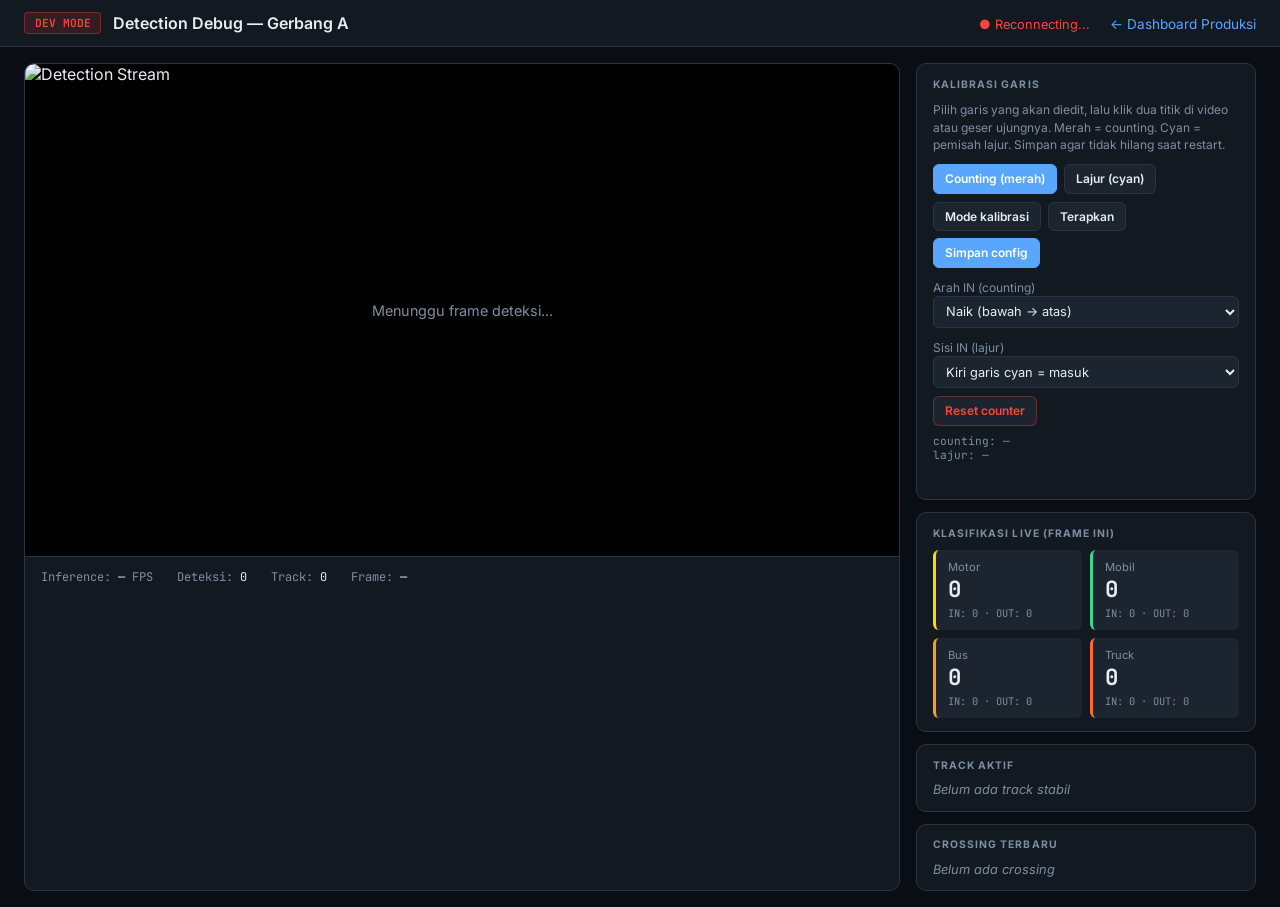
==== static/dev/index.html @ ff67a349 "first commit" ====
<!DOCTYPE html>
<html lang="id">
<head>
  <meta charset="UTF-8">
  <meta name="viewport" content="width=device-width, initial-scale=1.0">
  <title>Dev Mode — Sitinjau Laut Detection</title>
  <link href="https://fonts.googleapis.com/css2?family=JetBrains+Mono:wght@400;600&family=Inter:wght@400;500;600;700&display=swap" rel="stylesheet">
  <style>
    :root {
      --bg: #0a0e14;
      --surface: #131920;
      --surface2: #1c2430;
      --border: #2a3544;
      --text: #e6edf3;
      --muted: #7d8fa3;
      --accent: #58a6ff;
      --motor: #ffd60a;
      --mobil: #3dd68c;
      --bus: #ff9f0a;
      --truck: #ff6b35;
      --line: #ff453a;
    }
    * { box-sizing: border-box; margin: 0; padding: 0; }
    body { font-family: 'Inter', sans-serif; background: var(--bg); color: var(--text); min-height: 100vh; }

    header {
      background: var(--surface);
      border-bottom: 1px solid var(--border);
      padding: 0.75rem 1.5rem;
      display: flex; justify-content: space-between; align-items: center;
    }
    header h1 { font-size: 1rem; font-weight: 600; }
    .dev-badge {
      background: #ff453a22; color: #ff453a; border: 1px solid #ff453a55;
      padding: 0.2rem 0.6rem; border-radius: 4px; font-size: 0.7rem;
      font-family: 'JetBrains Mono', monospace; font-weight: 600;
    }
    .header-links a {
      color: var(--accent); text-decoration: none; font-size: 0.85rem; margin-left: 1rem;
    }

    .layout {
      display: grid;
      grid-template-columns: 1fr 340px;
      gap: 1rem;
      padding: 1rem 1.5rem;
      max-width: 1600px;
      margin: 0 auto;
    }

    .video-panel {
      background: var(--surface);
      border: 1px solid var(--border);
      border-radius: 10px;
      overflow: hidden;
    }
    .video-wrap {
      background: #000;
      aspect-ratio: 16/9;
      position: relative;
    }
    .video-wrap img { width: 100%; height: 100%; object-fit: contain; display: block; }
    #line-canvas {
      position: absolute; inset: 0;
      width: 100%; height: 100%;
      pointer-events: none;
    }
    .video-wrap.calibrate #line-canvas { pointer-events: auto; cursor: crosshair; }
    .video-offline {
      position: absolute; inset: 0;
      display: flex; align-items: center; justify-content: center;
      color: var(--muted); font-size: 0.9rem;
      pointer-events: none;
    }
    .video-meta {
      padding: 0.75rem 1rem;
      display: flex; gap: 1.5rem; flex-wrap: wrap;
      font-family: 'JetBrains Mono', monospace;
      font-size: 0.75rem;
      color: var(--muted);
      border-top: 1px solid var(--border);
    }
    .video-meta val { color: var(--text); }

    .sidebar { display: flex; flex-direction: column; gap: 0.75rem; }

    .panel {
      background: var(--surface);
      border: 1px solid var(--border);
      border-radius: 10px;
      padding: 0.85rem 1rem;
    }
    .panel h2 {
      font-size: 0.65rem; text-transform: uppercase; letter-spacing: 0.1em;
      color: var(--muted); margin-bottom: 0.65rem;
    }

    .hint { font-size: 0.75rem; color: var(--muted); line-height: 1.45; margin-bottom: 0.65rem; }
    .btn-row { display: flex; flex-wrap: wrap; gap: 0.4rem; margin-bottom: 0.5rem; }
    button {
      font-family: inherit; font-size: 0.75rem; font-weight: 600;
      border: 1px solid var(--border); background: var(--surface2); color: var(--text);
      padding: 0.4rem 0.7rem; border-radius: 6px; cursor: pointer;
    }
    button:hover { border-color: var(--accent); }
    button.active { background: var(--accent); border-color: var(--accent); color: #fff; }
    button.danger { border-color: #ff453a55; color: #ff453a; }
    button.primary { background: var(--accent); border-color: var(--accent); color: #fff; }
    select {
      width: 100%; background: var(--surface2); color: var(--text);
      border: 1px solid var(--border); border-radius: 6px; padding: 0.4rem 0.5rem;
      font-family: inherit; font-size: 0.8rem; margin-bottom: 0.5rem;
    }
    .coords { font-family: 'JetBrains Mono', monospace; font-size: 0.7rem; color: var(--muted); }
    #cal-status { font-size: 0.75rem; min-height: 1.1rem; margin-top: 0.4rem; color: var(--mobil); }

    .class-grid { display: grid; grid-template-columns: 1fr 1fr; gap: 0.5rem; }
    .class-card {
      background: var(--surface2);
      border-radius: 6px;
      padding: 0.6rem 0.75rem;
      border-left: 3px solid;
    }
    .class-card.motor { border-color: var(--motor); }
    .class-card.mobil { border-color: var(--mobil); }
    .class-card.bus { border-color: var(--bus); }
    .class-card.truck { border-color: var(--truck); }
    .class-card .label { font-size: 0.7rem; color: var(--muted); }
    .class-card .live { font-size: 1.4rem; font-weight: 700; font-family: 'JetBrains Mono', monospace; }
    .class-card .in-out { font-size: 0.65rem; color: var(--muted); margin-top: 0.15rem; font-family: 'JetBrains Mono', monospace; }

    .track-list { max-height: 180px; overflow-y: auto; }
    .track-item {
      display: flex; justify-content: space-between; align-items: center;
      padding: 0.4rem 0;
      border-bottom: 1px solid var(--border);
      font-size: 0.78rem;
      font-family: 'JetBrains Mono', monospace;
    }
    .track-item:last-child { border-bottom: none; }
    .track-cls { font-weight: 600; }
    .track-cls.motor { color: var(--motor); }
    .track-cls.mobil { color: var(--mobil); }
    .track-cls.bus { color: var(--bus); }
    .track-cls.truck { color: var(--truck); }
    .track-conf { color: var(--muted); }

    .cross-list { max-height: 140px; overflow-y: auto; }
    .cross-item {
      font-size: 0.75rem; font-family: 'JetBrains Mono', monospace;
      padding: 0.35rem 0; border-bottom: 1px solid var(--border);
      color: var(--muted);
    }
    .cross-item .dir-in { color: var(--mobil); }
    .cross-item .dir-out { color: #ff453a; }

    .empty { color: var(--muted); font-size: 0.8rem; font-style: italic; }
    .hint { font-size: 0.75rem; color: var(--muted); line-height: 1.45; margin-bottom: 0.65rem; }
    .btn-row { display: flex; flex-wrap: wrap; gap: 0.4rem; margin-bottom: 0.5rem; }
    button {
      font-family: inherit; font-size: 0.75rem; font-weight: 600;
      border: 1px solid var(--border); background: var(--surface2); color: var(--text);
      padding: 0.4rem 0.7rem; border-radius: 6px; cursor: pointer;
    }
    button:hover { border-color: var(--accent); }
    button.active { background: var(--accent); border-color: var(--accent); color: #fff; }
    button.danger { border-color: #ff453a55; color: #ff453a; }
    button.primary { background: var(--accent); border-color: var(--accent); color: #fff; }
    select {
      width: 100%; background: var(--surface2); color: var(--text);
      border: 1px solid var(--border); border-radius: 6px; padding: 0.4rem 0.5rem;
      font-family: inherit; font-size: 0.8rem; margin-bottom: 0.5rem;
    }
    .coords { font-family: 'JetBrains Mono', monospace; font-size: 0.7rem; color: var(--muted); }
    #cal-status { font-size: 0.75rem; min-height: 1.1rem; margin-top: 0.4rem; color: var(--mobil); }

    @media (max-width: 900px) {
      .layout { grid-template-columns: 1fr; }
    }
  </style>
</head>
<body>
  <header>
    <div style="display:flex;align-items:center;gap:0.75rem">
      <span class="dev-badge">DEV MODE</span>
      <h1>Detection Debug — Gerbang A</h1>
    </div>
    <div class="header-links">
      <span id="ws-status" style="font-size:0.8rem;color:var(--muted)">Connecting...</span>
      <a href="/">← Dashboard Produksi</a>
    </div>
  </header>

  <div class="layout">
    <div class="video-panel">
      <div class="video-wrap" id="video-wrap">
        <img id="dev-stream" src="/api/dev/stream/A" alt="Detection Stream">
        <canvas id="line-canvas"></canvas>
        <div class="video-offline" id="video-offline" style="display:none">Menunggu frame deteksi...</div>
      </div>
      <div class="video-meta">
        <span>Inference: <val id="meta-fps">—</val> FPS</span>
        <span>Deteksi: <val id="meta-det">0</val></span>
        <span>Track: <val id="meta-trk">0</val></span>
        <span>Frame: <val id="meta-res">—</val></span>
      </div>
    </div>

    <div class="sidebar">
      <div class="panel">
        <h2>Kalibrasi Garis</h2>
        <p class="hint">Pilih garis yang akan diedit, lalu klik dua titik di video atau geser ujungnya. Merah = counting. Cyan = pemisah lajur. Simpan agar tidak hilang saat restart.</p>
        <div class="btn-row">
          <button id="btn-mode-count" type="button" class="active">Counting (merah)</button>
          <button id="btn-mode-lane" type="button">Lajur (cyan)</button>
        </div>
        <div class="btn-row">
          <button id="btn-calibrate" type="button">Mode kalibrasi</button>
          <button id="btn-apply" type="button">Terapkan</button>
          <button id="btn-save" type="button" class="primary">Simpan config</button>
        </div>
        <label class="hint" for="entry-dir">Arah IN (counting)</label>
        <select id="entry-dir">
          <option value="up">Naik (bawah → atas)</option>
          <option value="down">Turun (atas → bawah)</option>
        </select>
        <label class="hint" for="inbound-side">Sisi IN (lajur)</label>
        <select id="inbound-side">
          <option value="left">Kiri garis cyan = masuk</option>
          <option value="right">Kanan garis cyan = masuk</option>
        </select>
        <div class="btn-row">
          <button id="btn-reset" type="button" class="danger">Reset counter</button>
        </div>
        <div class="coords" id="line-coords">counting: —</div>
        <div class="coords" id="lane-coords">lajur: —</div>
        <div id="cal-status"></div>
      </div>

      <div class="panel">
        <h2>Klasifikasi Live (frame ini)</h2>
        <div class="class-grid">
          <div class="class-card motor"><div class="label">Motor</div><div class="live" id="live-motor">0</div><div class="in-out">IN: <span id="in-motor">0</span> · OUT: <span id="out-motor">0</span></div></div>
          <div class="class-card mobil"><div class="label">Mobil</div><div class="live" id="live-mobil">0</div><div class="in-out">IN: <span id="in-mobil">0</span> · OUT: <span id="out-mobil">0</span></div></div>
          <div class="class-card bus"><div class="label">Bus</div><div class="live" id="live-bus">0</div><div class="in-out">IN: <span id="in-bus">0</span> · OUT: <span id="out-bus">0</span></div></div>
          <div class="class-card truck"><div class="label">Truck</div><div class="live" id="live-truck">0</div><div class="in-out">IN: <span id="in-truck">0</span> · OUT: <span id="out-truck">0</span></div></div>
        </div>
      </div>

      <div class="panel">
        <h2>Track Aktif</h2>
        <div class="track-list" id="track-list"><div class="empty">Belum ada track stabil</div></div>
      </div>

      <div class="panel">
        <h2>Crossing Terbaru</h2>
        <div class="cross-list" id="cross-list"><div class="empty">Belum ada crossing</div></div>
      </div>
    </div>
  </div>

  <script>
    const GATE = 'A';
    const wrap = document.getElementById('video-wrap');
    const img = document.getElementById('dev-stream');
    const canvas = document.getElementById('line-canvas');
    const ctx = canvas.getContext('2d');

    let calibrateMode = false;
    let clickStep = 0;
    let editTarget = 'count';
    let draftLine = null;
    let draftLane = null;
    let frameSize = { w: 2304, h: 1296 };
    let dragHandle = null;

    function activeLine() {
      return editTarget === 'lane' ? draftLane : draftLine;
    }

    function setActiveLine(vals) {
      if (editTarget === 'lane') draftLane = vals;
      else draftLine = vals;
    }

    function contentRect() {
      const nw = img.naturalWidth || frameSize.w;
      const nh = img.naturalHeight || frameSize.h;
      const cw = img.clientWidth;
      const ch = img.clientHeight;
      const scale = Math.min(cw / nw, ch / nh);
      const dw = nw * scale;
      const dh = nh * scale;
      return {
        left: (cw - dw) / 2,
        top: (ch - dh) / 2,
        scale,
        nw, nh, dw, dh
      };
    }

    function clientToFrame(clientX, clientY) {
      const br = img.getBoundingClientRect();
      const c = contentRect();
      const x = (clientX - br.left - c.left) / c.scale * (frameSize.w / c.nw);
      const y = (clientY - br.top - c.top) / c.scale * (frameSize.h / c.nh);
      return {
        x: Math.round(Math.max(0, Math.min(frameSize.w - 1, x))),
        y: Math.round(Math.max(0, Math.min(frameSize.h - 1, y))),
      };
    }

    function frameToCanvas(x, y) {
      const c = contentRect();
      const sx = canvas.width / img.clientWidth;
      const sy = canvas.height / img.clientHeight;
      return {
        x: (c.left + x / frameSize.w * c.nw * c.scale) * sx,
        y: (c.top + y / frameSize.h * c.nh * c.scale) * sy,
      };
    }

    function resizeCanvas() {
      const r = wrap.getBoundingClientRect();
      canvas.width = r.width;
      canvas.height = r.height;
      drawOverlay();
    }

    function drawOneLine(line, color, withHandles) {
      if (!line || line.length < 4) return;
      const a = frameToCanvas(line[0], line[1]);
      const b = frameToCanvas(line[2], line[3]);
      ctx.strokeStyle = color;
      ctx.lineWidth = 3;
      ctx.beginPath();
      ctx.moveTo(a.x, a.y);
      ctx.lineTo(b.x, b.y);
      ctx.stroke();
      if (!withHandles) return;
      [a, b].forEach((p) => {
        ctx.fillStyle = '#fff';
        ctx.beginPath();
        ctx.arc(p.x, p.y, 8, 0, Math.PI * 2);
        ctx.fill();
        ctx.strokeStyle = color;
        ctx.stroke();
      });
    }

    function drawOverlay() {
      ctx.clearRect(0, 0, canvas.width, canvas.height);
      drawOneLine(draftLine, '#ff453a', calibrateMode && editTarget === 'count');
      drawOneLine(draftLane, '#3dd6ff', calibrateMode && editTarget === 'lane');
    }

    function setStatus(text, ok = true) {
      const el = document.getElementById('cal-status');
      el.textContent = text;
      el.style.color = ok ? 'var(--mobil)' : '#ff453a';
    }

    function updateLineLabel() {
      document.getElementById('line-coords').textContent = draftLine
        ? 'counting: [' + draftLine.join(', ') + ']'
        : 'counting: —';
      document.getElementById('lane-coords').textContent = draftLane
        ? 'lajur: [' + draftLane.join(', ') + ']'
        : 'lajur: —';
    }

    async function sendCalibrate({ persist = false, reset = true } = {}) {
      const body = {
        counting_line: draftLine,
        entry_direction: document.getElementById('entry-dir').value,
        lane_divider: draftLane,
        inbound_side: document.getElementById('inbound-side').value,
        persist,
        reset_counts: reset,
      };
      const res = await fetch('/api/dev/calibrate/' + GATE, {
        method: 'POST',
        headers: { 'Content-Type': 'application/json' },
        body: JSON.stringify(body),
      });
      if (!res.ok) {
        const err = await res.json().catch(() => ({ detail: res.statusText }));
        const detail = err.detail;
        throw new Error(typeof detail === 'string' ? detail : 'Gagal kalibrasi');
      }
      return res.json();
    }

    function updateUI(data) {
      document.getElementById('meta-fps').textContent = (data.inference_fps || 0).toFixed(1);
      document.getElementById('meta-det').textContent = data.detection_count || 0;
      document.getElementById('meta-trk').textContent = data.track_count || 0;
      if (data.frame_width && data.frame_height) {
        frameSize = { w: data.frame_width, h: data.frame_height };
        document.getElementById('meta-res').textContent = data.frame_width + '×' + data.frame_height;
      }

      if (!calibrateMode && Array.isArray(data.counting_line) && data.counting_line.length === 4) {
        draftLine = data.counting_line.map(Number);
      }
      if (!calibrateMode && Array.isArray(data.lane_divider) && data.lane_divider.length === 4) {
        draftLane = data.lane_divider.map(Number);
      }
      if (!calibrateMode) {
        updateLineLabel();
        drawOverlay();
      }
      if (data.entry_direction && !calibrateMode) {
        document.getElementById('entry-dir').value = data.entry_direction;
      }
      if (data.inbound_side && !calibrateMode) {
        document.getElementById('inbound-side').value = data.inbound_side;
      }

      const live = data.live_class_counts || {};
      ['motor','mobil','bus','truck'].forEach(c => {
        document.getElementById('live-' + c).textContent = live[c] || 0;
      });

      const cin = data.counts_in || {};
      const cout = data.counts_out || {};
      ['motor','mobil','bus','truck'].forEach(c => {
        document.getElementById('in-' + c).textContent = cin[c] || 0;
        document.getElementById('out-' + c).textContent = cout[c] || 0;
      });

      const tracks = data.tracks || [];
      const trackList = document.getElementById('track-list');
      if (tracks.length === 0) {
        trackList.innerHTML = '<div class="empty">Belum ada track stabil</div>';
      } else {
        trackList.innerHTML = tracks.map(t =>
          `<div class="track-item">
            <span><span class="track-cls ${t.class_name}">#${t.track_id} ${t.class_name.toUpperCase()}</span></span>
            <span class="track-conf">${(t.confidence*100).toFixed(0)}% · age:${t.age}</span>
          </div>`
        ).join('');
      }

      const crosses = data.recent_crossings || [];
      const crossList = document.getElementById('cross-list');
      if (crosses.length === 0) {
        crossList.innerHTML = '<div class="empty">Belum ada crossing</div>';
      } else {
        crossList.innerHTML = [...crosses].reverse().map(c =>
          `<div class="cross-item">
            <span class="dir-${c.direction}">${c.direction.toUpperCase()}</span>
            · ${c.class_name.toUpperCase()} #${c.track_id} (${(c.confidence*100).toFixed(0)}%)
          </div>`
        ).join('');
      }
    }

    function nearestHandle(pt) {
      const line = activeLine();
      if (!line) return null;
      const handles = [
        { i: 0, p: { x: line[0], y: line[1] } },
        { i: 1, p: { x: line[2], y: line[3] } },
      ];
      let best = null;
      handles.forEach(h => {
        const d = Math.hypot(h.p.x - pt.x, h.p.y - pt.y);
        if (d < 40 && (!best || d < best.d)) best = { ...h, d };
      });
      return best;
    }

    canvas.addEventListener('mousedown', (e) => {
      if (!calibrateMode) return;
      const pt = clientToFrame(e.clientX, e.clientY);
      const handle = nearestHandle(pt);
      if (handle) {
        dragHandle = handle.i;
        return;
      }
      const current = activeLine();
      if (clickStep === 0) {
        setActiveLine([pt.x, pt.y, pt.x, pt.y]);
        clickStep = 1;
        setStatus('Klik titik kedua');
      } else {
        current[2] = pt.x;
        current[3] = pt.y;
        setActiveLine(current);
        clickStep = 0;
        updateLineLabel();
        drawOverlay();
        sendCalibrate({ persist: false, reset: true }).then(() => {
          setStatus((editTarget === 'lane' ? 'Garis lajur' : 'Garis counting') + ' diterapkan (belum disimpan)');
        }).catch(err => setStatus(err.message, false));
      }
      updateLineLabel();
      drawOverlay();
    });

    window.addEventListener('mousemove', (e) => {
      if (dragHandle === null || !calibrateMode) return;
      const pt = clientToFrame(e.clientX, e.clientY);
      const line = activeLine() || [0, 0, 0, 0];
      if (dragHandle === 0) {
        line[0] = pt.x; line[1] = pt.y;
      } else {
        line[2] = pt.x; line[3] = pt.y;
      }
      setActiveLine(line);
      updateLineLabel();
      drawOverlay();
    });

    window.addEventListener('mouseup', () => {
      if (dragHandle === null) return;
      dragHandle = null;
      sendCalibrate({ persist: false, reset: true }).then(() => {
        setStatus('Garis diterapkan (belum disimpan ke file)');
      }).catch(err => setStatus(err.message, false));
    });

    function setEditTarget(target) {
      editTarget = target;
      clickStep = 0;
      document.getElementById('btn-mode-count').classList.toggle('active', target === 'count');
      document.getElementById('btn-mode-lane').classList.toggle('active', target === 'lane');
      drawOverlay();
    }
    document.getElementById('btn-mode-count').addEventListener('click', () => setEditTarget('count'));
    document.getElementById('btn-mode-lane').addEventListener('click', () => setEditTarget('lane'));

    document.getElementById('btn-calibrate').addEventListener('click', () => {
      calibrateMode = !calibrateMode;
      clickStep = 0;
      wrap.classList.toggle('calibrate', calibrateMode);
      document.getElementById('btn-calibrate').classList.toggle('active', calibrateMode);
      document.getElementById('btn-calibrate').textContent = calibrateMode ? 'Selesai kalibrasi' : 'Mode kalibrasi';
      setStatus(calibrateMode ? 'Klik dua titik, atau geser ujung garis yang aktif' : '');
      drawOverlay();
    });

    document.getElementById('btn-apply').addEventListener('click', async () => {
      try {
        await sendCalibrate({ persist: false, reset: true });
        setStatus('Garis diterapkan');
      } catch (err) {
        setStatus(err.message, false);
      }
    });

    document.getElementById('btn-save').addEventListener('click', async () => {
      try {
        await sendCalibrate({ persist: true, reset: false });
        setStatus('Tersimpan ke config/settings.yaml');
      } catch (err) {
        setStatus(err.message, false);
      }
    });

    document.getElementById('inbound-side').addEventListener('change', async () => {
      try {
        await sendCalibrate({ persist: false, reset: true });
        setStatus('Sisi IN lajur diperbarui');
      } catch (err) {
        setStatus(err.message, false);
      }
    });

    document.getElementById('entry-dir').addEventListener('change', async () => {
      try {
        await sendCalibrate({ persist: false, reset: true });
        setStatus('Arah IN diperbarui');
      } catch (err) {
        setStatus(err.message, false);
      }
    });

    document.getElementById('btn-reset').addEventListener('click', async () => {
      try {
        await sendCalibrate({ persist: false, reset: true });
        setStatus('Counter direset');
      } catch (err) {
        setStatus(err.message, false);
      }
    });

    function connectWS() {
      const proto = location.protocol === 'https:' ? 'wss:' : 'ws:';
      const ws = new WebSocket(proto + '//' + location.host + '/api/dev/ws/' + GATE);
      ws.onopen = () => {
        document.getElementById('ws-status').textContent = '● Live';
        document.getElementById('ws-status').style.color = '#3dd68c';
      };
      ws.onmessage = e => {
        try { updateUI(JSON.parse(e.data)); } catch(err) {}
      };
      ws.onclose = () => {
        document.getElementById('ws-status').textContent = '● Reconnecting...';
        document.getElementById('ws-status').style.color = '#ff453a';
        setTimeout(connectWS, 2000);
      };
    }
    connectWS();

    img.addEventListener('error', () => {
      document.getElementById('video-offline').style.display = 'flex';
    });
    img.addEventListener('load', () => {
      document.getElementById('video-offline').style.display = 'none';
      resizeCanvas();
    });
    window.addEventListener('resize', resizeCanvas);
    new ResizeObserver(resizeCanvas).observe(wrap);
  </script>
</body>
</html>
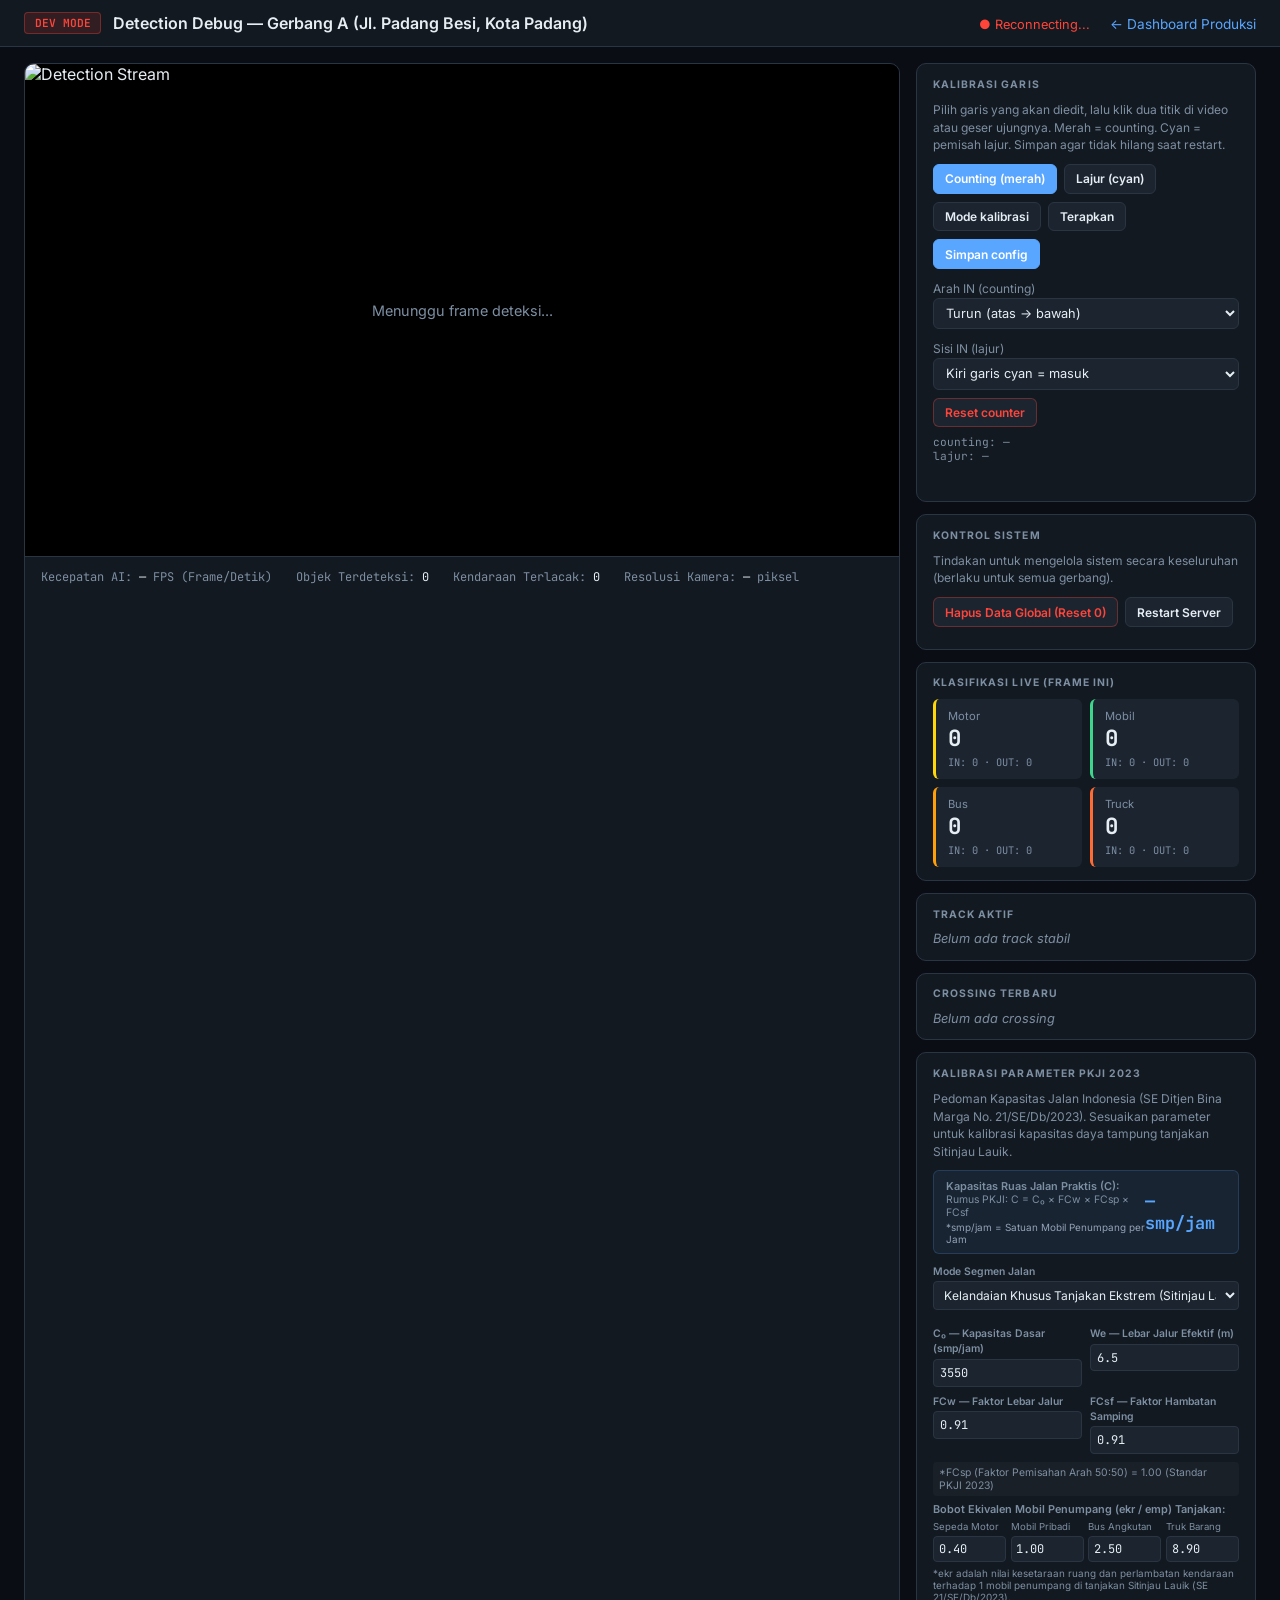
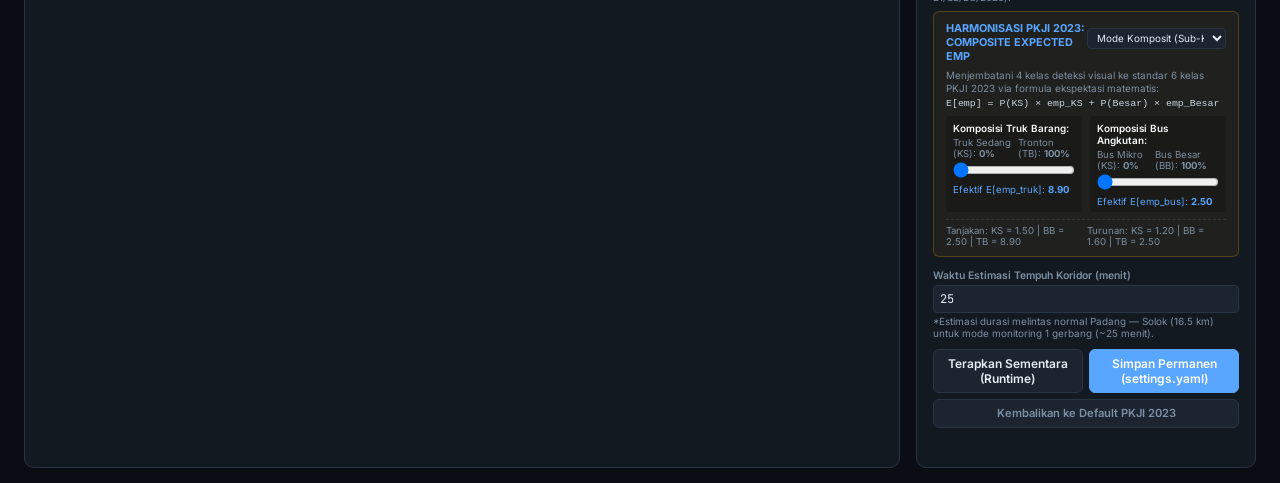
==== commit 05ce8e0e: "feat: production edge ai traffic monitoring system for raspberry pi 5 and hailo-8l" ====
--- a/static/dev/index.html
+++ b/static/dev/index.html
@@ -183,7 +183,7 @@
   <header>
     <div style="display:flex;align-items:center;gap:0.75rem">
       <span class="dev-badge">DEV MODE</span>
-      <h1>Detection Debug — Gerbang A</h1>
+      <h1>Detection Debug — Gerbang A (Jl. Padang Besi, Kota Padang)</h1>
     </div>
     <div class="header-links">
       <span id="ws-status" style="font-size:0.8rem;color:var(--muted)">Connecting...</span>
@@ -199,16 +199,16 @@
         <div class="video-offline" id="video-offline" style="display:none">Menunggu frame deteksi...</div>
       </div>
       <div class="video-meta">
-        <span>Inference: <val id="meta-fps">—</val> FPS</span>
-        <span>Deteksi: <val id="meta-det">0</val></span>
-        <span>Track: <val id="meta-trk">0</val></span>
-        <span>Frame: <val id="meta-res">—</val></span>
+        <span>Kecepatan AI: <val id="meta-fps">—</val> FPS (Frame/Detik)</span>
+        <span>Objek Terdeteksi: <val id="meta-det">0</val></span>
+        <span>Kendaraan Terlacak: <val id="meta-trk">0</val></span>
+        <span>Resolusi Kamera: <val id="meta-res">—</val> piksel</span>
       </div>
     </div>
 
     <div class="sidebar">
       <div class="panel">
-        <h2>Kalibrasi Garis</h2>
+        <h2>KALIBRASI GARIS</h2>
         <p class="hint">Pilih garis yang akan diedit, lalu klik dua titik di video atau geser ujungnya. Merah = counting. Cyan = pemisah lajur. Simpan agar tidak hilang saat restart.</p>
         <div class="btn-row">
           <button id="btn-mode-count" type="button" class="active">Counting (merah)</button>
@@ -217,12 +217,14 @@
         <div class="btn-row">
           <button id="btn-calibrate" type="button">Mode kalibrasi</button>
           <button id="btn-apply" type="button">Terapkan</button>
+        </div>
+        <div class="btn-row">
           <button id="btn-save" type="button" class="primary">Simpan config</button>
         </div>
         <label class="hint" for="entry-dir">Arah IN (counting)</label>
         <select id="entry-dir">
+          <option value="down">Turun (atas → bawah)</option>
           <option value="up">Naik (bawah → atas)</option>
-          <option value="down">Turun (atas → bawah)</option>
         </select>
         <label class="hint" for="inbound-side">Sisi IN (lajur)</label>
         <select id="inbound-side">
@@ -238,23 +240,189 @@
       </div>
 
       <div class="panel">
-        <h2>Klasifikasi Live (frame ini)</h2>
+        <h2>KONTROL SISTEM</h2>
+        <p class="hint">Tindakan untuk mengelola sistem secara keseluruhan (berlaku untuk semua gerbang).</p>
+        <div class="btn-row">
+          <button id="btn-reset-global" type="button" class="danger">Hapus Data Global (Reset 0)</button>
+          <button id="btn-restart-server" type="button">Restart Server</button>
+        </div>
+      </div>
+
+      <div class="panel">
+        <h2>KLASIFIKASI LIVE (FRAME INI)</h2>
         <div class="class-grid">
-          <div class="class-card motor"><div class="label">Motor</div><div class="live" id="live-motor">0</div><div class="in-out">IN: <span id="in-motor">0</span> · OUT: <span id="out-motor">0</span></div></div>
-          <div class="class-card mobil"><div class="label">Mobil</div><div class="live" id="live-mobil">0</div><div class="in-out">IN: <span id="in-mobil">0</span> · OUT: <span id="out-mobil">0</span></div></div>
-          <div class="class-card bus"><div class="label">Bus</div><div class="live" id="live-bus">0</div><div class="in-out">IN: <span id="in-bus">0</span> · OUT: <span id="out-bus">0</span></div></div>
-          <div class="class-card truck"><div class="label">Truck</div><div class="live" id="live-truck">0</div><div class="in-out">IN: <span id="in-truck">0</span> · OUT: <span id="out-truck">0</span></div></div>
+          <div class="class-card motor">
+            <div class="label">Motor</div>
+            <div class="live" id="live-motor">0</div>
+            <div class="in-out">IN: <span id="in-motor">0</span> · OUT: <span id="out-motor">0</span></div>
+          </div>
+          <div class="class-card mobil">
+            <div class="label">Mobil</div>
+            <div class="live" id="live-mobil">0</div>
+            <div class="in-out">IN: <span id="in-mobil">0</span> · OUT: <span id="out-mobil">0</span></div>
+          </div>
+          <div class="class-card bus">
+            <div class="label">Bus</div>
+            <div class="live" id="live-bus">0</div>
+            <div class="in-out">IN: <span id="in-bus">0</span> · OUT: <span id="out-bus">0</span></div>
+          </div>
+          <div class="class-card truck">
+            <div class="label">Truck</div>
+            <div class="live" id="live-truck">0</div>
+            <div class="in-out">IN: <span id="in-truck">0</span> · OUT: <span id="out-truck">0</span></div>
+          </div>
         </div>
       </div>
 
       <div class="panel">
-        <h2>Track Aktif</h2>
+        <h2>TRACK AKTIF</h2>
         <div class="track-list" id="track-list"><div class="empty">Belum ada track stabil</div></div>
       </div>
 
       <div class="panel">
-        <h2>Crossing Terbaru</h2>
+        <h2>CROSSING TERBARU</h2>
         <div class="cross-list" id="cross-list"><div class="empty">Belum ada crossing</div></div>
+      </div>
+
+      <div class="panel">
+        <h2>KALIBRASI PARAMETER PKJI 2023</h2>
+        <p class="hint">Pedoman Kapasitas Jalan Indonesia (SE Ditjen Bina Marga No. 21/SE/Db/2023). Sesuaikan parameter untuk kalibrasi kapasitas daya tampung tanjakan Sitinjau Lauik.</p>
+        
+        <!-- Live Capacity Calculation Preview -->
+        <div style="background: rgba(88, 166, 255, 0.08); border: 1px solid rgba(88, 166, 255, 0.2); border-radius: 6px; padding: 0.5rem 0.75rem; margin-bottom: 0.6rem; display: flex; justify-content: space-between; align-items: center;">
+          <div>
+            <div style="font-size: 0.68rem; color: var(--muted); font-weight: 600;">Kapasitas Ruas Jalan Praktis (C):</div>
+            <div style="font-size: 0.65rem; color: var(--muted);">Rumus PKJI: C = C₀ × FCw × FCsp × FCsf</div>
+            <div style="font-size: 0.62rem; color: #94a3b8; margin-top: 0.1rem;">*smp/jam = Satuan Mobil Penumpang per Jam</div>
+          </div>
+          <div id="pkji-c-preview" style="font-family: 'JetBrains Mono', monospace; font-size: 1.05rem; font-weight: 700; color: var(--accent);">— smp/jam</div>
+        </div>
+
+        <!-- Dropdown Mode Segmen Jalan PKJI 2023 -->
+        <div style="margin-bottom: 0.55rem;">
+          <label class="hint" for="pkji-segment-mode" style="font-size: 0.65rem; margin-bottom: 0.15rem; display: block; font-weight: 600;">Mode Segmen Jalan</label>
+          <select id="pkji-segment-mode" style="width: 100%; background: var(--surface2); color: var(--text); border: 1px solid var(--border); border-radius: 4px; padding: 0.3rem 0.4rem; font-size: 0.75rem;">
+            <option value="khusus" selected>Kelandaian Khusus Tanjakan Ekstrem (Sitinjau Lauik &gt;8%)</option>
+            <option value="umum_gunung">Jalan Luar Kota 2/2 TT Medan Pegunungan</option>
+            <option value="umum_bukit">Jalan Luar Kota 2/2 TT Medan Perbukitan</option>
+            <option value="umum_datar">Jalan Luar Kota 2/2 TT Medan Datar</option>
+          </select>
+        </div>
+
+        <div style="display: grid; grid-template-columns: 1fr 1fr; gap: 0.45rem; margin-bottom: 0.5rem;">
+          <div>
+            <label class="hint" style="font-size: 0.65rem; margin-bottom: 0.15rem; display: block; font-weight: 600;">C₀ — Kapasitas Dasar (smp/jam)</label>
+            <input type="number" id="pkji-c0" value="3550" step="50" style="width: 100%; background: var(--surface2); color: var(--text); border: 1px solid var(--border); border-radius: 4px; padding: 0.3rem 0.4rem; font-size: 0.75rem; font-family: 'JetBrains Mono', monospace;" title="Kapasitas dasar segmen jalan 2 lajur tak terbagi di medan berbukit/gunung" />
+          </div>
+          <div>
+            <label class="hint" style="font-size: 0.65rem; margin-bottom: 0.15rem; display: block; font-weight: 600;">We — Lebar Jalur Efektif (m)</label>
+            <input type="number" id="pkji-we" value="6.5" step="0.1" style="width: 100%; background: var(--surface2); color: var(--text); border: 1px solid var(--border); border-radius: 4px; padding: 0.3rem 0.4rem; font-size: 0.75rem; font-family: 'JetBrains Mono', monospace;" title="Lebar perkerasan jalan efektif yang dilalui kendaraan" />
+          </div>
+          <div>
+            <label class="hint" style="font-size: 0.65rem; margin-bottom: 0.15rem; display: block; font-weight: 600;">FCw — Faktor Lebar Jalur</label>
+            <input type="number" id="pkji-fcw" value="0.91" step="0.01" style="width: 100%; background: var(--surface2); color: var(--text); border: 1px solid var(--border); border-radius: 4px; padding: 0.3rem 0.4rem; font-size: 0.75rem; font-family: 'JetBrains Mono', monospace;" title="Faktor penyesuaian kapasitas berdasarkan lebar jalur lalu lintas" />
+          </div>
+          <div>
+            <label class="hint" style="font-size: 0.65rem; margin-bottom: 0.15rem; display: block; font-weight: 600;">FCsf — Faktor Hambatan Samping</label>
+            <input type="number" id="pkji-fcsf" value="0.91" step="0.01" style="width: 100%; background: var(--surface2); color: var(--text); border: 1px solid var(--border); border-radius: 4px; padding: 0.3rem 0.4rem; font-size: 0.75rem; font-family: 'JetBrains Mono', monospace;" title="Faktor penyesuaian hambatan samping dan lebar bahu jalan" />
+          </div>
+        </div>
+
+        <div style="font-size: 0.65rem; color: var(--muted); margin-bottom: 0.4rem; background: rgba(255,255,255,0.03); padding: 0.25rem 0.4rem; border-radius: 4px;">
+          *FCsp (Faktor Pemisahan Arah 50:50) = 1.00 (Standar PKJI 2023)
+        </div>
+
+        <div style="font-size: 0.68rem; font-weight: 600; color: var(--muted); margin-top: 0.4rem; margin-bottom: 0.25rem;">Bobot Ekivalen Mobil Penumpang (ekr / emp) Tanjakan:</div>
+        <div style="display: grid; grid-template-columns: repeat(4, 1fr); gap: 0.3rem; margin-bottom: 0.3rem;">
+          <div>
+            <label class="hint" style="font-size: 0.6rem; margin-bottom: 0.1rem; display: block;">Sepeda Motor</label>
+            <input type="number" id="pkji-ekr-motor" value="0.40" step="0.05" style="width: 100%; background: var(--surface2); color: var(--text); border: 1px solid var(--border); border-radius: 4px; padding: 0.25rem 0.3rem; font-size: 0.75rem; font-family: 'JetBrains Mono', monospace;" />
+          </div>
+          <div>
+            <label class="hint" style="font-size: 0.6rem; margin-bottom: 0.1rem; display: block;">Mobil Pribadi</label>
+            <input type="number" id="pkji-ekr-mobil" value="1.00" step="0.05" style="width: 100%; background: var(--surface2); color: var(--text); border: 1px solid var(--border); border-radius: 4px; padding: 0.25rem 0.3rem; font-size: 0.75rem; font-family: 'JetBrains Mono', monospace;" />
+          </div>
+          <div>
+            <label class="hint" style="font-size: 0.6rem; margin-bottom: 0.1rem; display: block;">Bus Angkutan</label>
+            <input type="number" id="pkji-ekr-bus" value="2.50" step="0.1" style="width: 100%; background: var(--surface2); color: var(--text); border: 1px solid var(--border); border-radius: 4px; padding: 0.25rem 0.3rem; font-size: 0.75rem; font-family: 'JetBrains Mono', monospace;" />
+          </div>
+          <div>
+            <label class="hint" style="font-size: 0.6rem; margin-bottom: 0.1rem; display: block;">Truk Barang</label>
+            <input type="number" id="pkji-ekr-truck" value="8.90" step="0.1" style="width: 100%; background: var(--surface2); color: var(--text); border: 1px solid var(--border); border-radius: 4px; padding: 0.25rem 0.3rem; font-size: 0.75rem; font-family: 'JetBrains Mono', monospace;" />
+          </div>
+        </div>
+        <div style="font-size: 0.62rem; color: var(--muted); margin-bottom: 0.5rem;">
+          *ekr adalah nilai kesetaraan ruang dan perlambatan kendaraan terhadap 1 mobil penumpang di tanjakan Sitinjau Lauik (SE 21/SE/Db/2023).
+        </div>
+
+        <!-- Harmonisasi Sub-Kelas PKJI 2023 (Composite Expected EMP) -->
+        <div style="background: rgba(245, 158, 11, 0.06); border: 1px solid rgba(245, 158, 11, 0.25); border-radius: 6px; padding: 0.6rem 0.75rem; margin-bottom: 0.65rem;">
+          <div style="display: flex; justify-content: space-between; align-items: center; margin-bottom: 0.35rem;">
+            <div style="font-size: 0.68rem; font-weight: 700; color: var(--accent);">HARMONISASI PKJI 2023: COMPOSITE EXPECTED EMP</div>
+            <select id="pkji-calc-mode" style="background: var(--surface2); color: var(--text); border: 1px solid var(--border); border-radius: 4px; padding: 0.15rem 0.3rem; font-size: 0.62rem;">
+              <option value="composite" selected>Mode Komposit (Sub-Kelas PKJI 2023)</option>
+              <option value="direct">Mode Flat / Manual</option>
+            </select>
+          </div>
+          <div style="font-size: 0.62rem; color: var(--muted); margin-bottom: 0.4rem; line-height: 1.35;">
+            Menjembatani 4 kelas deteksi visual ke standar 6 kelas PKJI 2023 via formula ekspektasi matematis: <br>
+            <code style="color: #cbd5e1; font-size: 0.62rem;">E[emp] = P(KS) × emp_KS + P(Besar) × emp_Besar</code>
+          </div>
+
+          <div style="display: grid; grid-template-columns: 1fr 1fr; gap: 0.5rem; margin-bottom: 0.4rem;">
+            <!-- Truk Composition -->
+            <div style="background: rgba(0,0,0,0.2); padding: 0.35rem 0.45rem; border-radius: 4px;">
+              <div style="font-size: 0.62rem; font-weight: 600; color: #f8fafc; margin-bottom: 0.2rem;">Komposisi Truk Barang:</div>
+              <div style="font-size: 0.6rem; color: var(--muted); display: flex; justify-content: space-between;">
+                <span>Truk Sedang (KS): <strong id="val-p-truck-ks">0%</strong></span>
+                <span>Tronton (TB): <strong id="val-p-truck-tb">100%</strong></span>
+              </div>
+              <input type="range" id="slider-truck-split" min="0" max="100" value="0" style="width: 100%; margin: 0.2rem 0;" />
+              <div style="font-size: 0.6rem; color: var(--accent); margin-top: 0.1rem;">
+                Efektif E[emp_truk]: <strong id="preview-truck-ekr">8.90</strong>
+              </div>
+            </div>
+
+            <!-- Bus Composition -->
+            <div style="background: rgba(0,0,0,0.2); padding: 0.35rem 0.45rem; border-radius: 4px;">
+              <div style="font-size: 0.62rem; font-weight: 600; color: #f8fafc; margin-bottom: 0.2rem;">Komposisi Bus Angkutan:</div>
+              <div style="font-size: 0.6rem; color: var(--muted); display: flex; justify-content: space-between;">
+                <span>Bus Mikro (KS): <strong id="val-p-bus-ks">0%</strong></span>
+                <span>Bus Besar (BB): <strong id="val-p-bus-bb">100%</strong></span>
+              </div>
+              <input type="range" id="slider-bus-split" min="0" max="100" value="0" style="width: 100%; margin: 0.2rem 0;" />
+              <div style="font-size: 0.6rem; color: var(--accent); margin-top: 0.1rem;">
+                Efektif E[emp_bus]: <strong id="preview-bus-ekr">2.50</strong>
+              </div>
+            </div>
+          </div>
+
+          <!-- Rincian Bobot Sub-Kelas PKJI 2023 -->
+          <div style="font-size: 0.6rem; color: var(--muted); display: flex; justify-content: space-between; align-items: center; border-top: 1px dashed rgba(255,255,255,0.1); padding-top: 0.3rem;">
+            <span>Tanjakan: KS = 1.50 | BB = 2.50 | TB = 8.90</span>
+            <span>Turunan: KS = 1.20 | BB = 1.60 | TB = 2.50</span>
+          </div>
+        </div>
+
+        <div style="margin-bottom: 0.6rem;">
+          <label class="hint" style="font-size: 0.65rem; margin-bottom: 0.15rem; display: block; font-weight: 600;">Waktu Estimasi Tempuh Koridor (menit)</label>
+          <input type="number" id="pkji-transit-min" value="25" step="1" style="width: 100%; background: var(--surface2); color: var(--text); border: 1px solid var(--border); border-radius: 4px; padding: 0.3rem 0.4rem; font-size: 0.75rem; font-family: 'JetBrains Mono', monospace;" />
+          <div style="font-size: 0.62rem; color: var(--muted); margin-top: 0.15rem;">
+            *Estimasi durasi melintas normal Padang — Solok (16.5 km) untuk mode monitoring 1 gerbang (~25 menit).
+          </div>
+        </div>
+
+        <!-- Warning Banner Otomatis jika parameter di luar range -->
+        <div id="pkji-warning-banner" style="display: none; background: rgba(255, 69, 58, 0.12); border: 1px solid rgba(255, 69, 58, 0.35); border-radius: 6px; padding: 0.45rem 0.65rem; font-size: 0.68rem; color: #ff6b6b; margin-bottom: 0.6rem; line-height: 1.35;"></div>
+
+        <div class="btn-row" style="margin-bottom: 0.35rem;">
+          <button id="btn-apply-pkji" type="button" style="flex: 1;">Terapkan Sementara (Runtime)</button>
+          <button id="btn-save-pkji" type="button" class="primary" style="flex: 1;">Simpan Permanen (settings.yaml)</button>
+        </div>
+        <div class="btn-row">
+          <button id="btn-reset-pkji-default" type="button" style="width: 100%; font-size: 0.7rem; color: var(--muted);">Kembalikan ke Default PKJI 2023</button>
+        </div>
+        <div id="pkji-status" style="font-size: 0.72rem; min-height: 1.1rem; margin-top: 0.3rem;"></div>
       </div>
     </div>
   </div>
@@ -429,17 +597,25 @@
         document.getElementById('out-' + c).textContent = cout[c] || 0;
       });
 
+      const classNameMap = {
+        motor: 'SEPEDA MOTOR',
+        mobil: 'MOBIL PRIBADI',
+        bus: 'BUS ANGKUTAN',
+        truck: 'TRUK BARANG'
+      };
+
       const tracks = data.tracks || [];
       const trackList = document.getElementById('track-list');
       if (tracks.length === 0) {
-        trackList.innerHTML = '<div class="empty">Belum ada track stabil</div>';
+        trackList.innerHTML = '<div class="empty">Belum ada kendaraan terlacak stabil</div>';
       } else {
-        trackList.innerHTML = tracks.map(t =>
-          `<div class="track-item">
-            <span><span class="track-cls ${t.class_name}">#${t.track_id} ${t.class_name.toUpperCase()}</span></span>
-            <span class="track-conf">${(t.confidence*100).toFixed(0)}% · age:${t.age}</span>
-          </div>`
-        ).join('');
+        trackList.innerHTML = tracks.map(t => {
+          const clsLabel = classNameMap[t.class_name] || t.class_name.toUpperCase();
+          return `<div class="track-item">
+            <span><span class="track-cls ${t.class_name}">#${t.track_id} ${clsLabel}</span></span>
+            <span class="track-conf">Akurasi: ${(t.confidence*100).toFixed(0)}% · Terlacak: ${t.age} frame</span>
+          </div>`;
+        }).join('');
       }
 
       const crosses = data.recent_crossings || [];
@@ -447,12 +623,15 @@
       if (crosses.length === 0) {
         crossList.innerHTML = '<div class="empty">Belum ada crossing</div>';
       } else {
-        crossList.innerHTML = [...crosses].reverse().map(c =>
-          `<div class="cross-item">
-            <span class="dir-${c.direction}">${c.direction.toUpperCase()}</span>
-            · ${c.class_name.toUpperCase()} #${c.track_id} (${(c.confidence*100).toFixed(0)}%)
-          </div>`
-        ).join('');
+        crossList.innerHTML = [...crosses].reverse().map(c => {
+          const isNaik = c.direction === 'in';
+          const dirText = isNaik ? 'NAIK (KE SOLOK)' : 'TURUN (KE PADANG)';
+          const clsLabel = classNameMap[c.class_name] || c.class_name.toUpperCase();
+          return `<div class="cross-item">
+            <span class="${isNaik ? 'dir-in' : 'dir-out'}">${dirText}</span>
+            · ${clsLabel} #${c.track_id} (Akurasi: ${(c.confidence*100).toFixed(0)}%)
+          </div>`;
+        }).join('');
       }
     }
 
@@ -580,10 +759,265 @@
     document.getElementById('btn-reset').addEventListener('click', async () => {
       try {
         await sendCalibrate({ persist: false, reset: true });
-        setStatus('Counter direset');
+        setStatus('Hitungan sesi kamera direset ke 0');
       } catch (err) {
         setStatus(err.message, false);
       }
+    });
+
+    document.getElementById('btn-reset-global').addEventListener('click', async () => {
+      if (!confirm("Reset semua data kendaraan hari ini ke nol? Data database dan dashboard akan kembali ke 0 (server tetap berjalan).")) return;
+      try {
+        const res = await fetch('/api/monitoring/reset', { method: 'POST' });
+        if (!res.ok) throw new Error("Gagal mereset data global");
+        setStatus('Semua data berhasil direset ke 0. Dashboard telah diperbarui.');
+      } catch (err) {
+        setStatus(err.message, false);
+      }
+    });
+
+    document.getElementById('btn-restart-server').addEventListener('click', async () => {
+      if (!confirm("Kirim sinyal restart ke proses server?")) return;
+      try {
+        const res = await fetch('/api/dev/restart', { method: 'POST' });
+        if (!res.ok) throw new Error("Gagal mengirim sinyal restart");
+        setStatus('Sinyal restart dikirim. Menyambungkan kembali...');
+        setTimeout(() => window.location.reload(), 3000);
+      } catch (err) {
+        setStatus(err.message, false);
+      }
+    });
+
+    // PKJI 2023 Parameters Management (SE No. 21/SE/Db/2023)
+    function validatePKJIRange() {
+      const c0 = parseFloat(document.getElementById('pkji-c0').value) || 0;
+      const we = parseFloat(document.getElementById('pkji-we').value) || 0;
+      const fcw = parseFloat(document.getElementById('pkji-fcw').value) || 0;
+      const fcsf = parseFloat(document.getElementById('pkji-fcsf').value) || 0;
+      const ekrBus = parseFloat(document.getElementById('pkji-ekr-bus').value) || 0;
+      const ekrTruck = parseFloat(document.getElementById('pkji-ekr-truck').value) || 0;
+
+      const warnings = [];
+      if (c0 < 1000 || c0 > 5000) warnings.push('C₀ di luar rentang wajar jalan 2/2 TT PKJI (1.000–5.000 smp/jam).');
+      if (we < 4.0 || we > 10.0) warnings.push('Lebar jalur efektif We di luar batas jalan luar kota (4,0–10,0 m).');
+      if (fcw < 0.60 || fcw > 1.20) warnings.push('Faktor FCw di luar tabel PKJI 2023 (0,60–1,20).');
+      if (fcsf < 0.60 || fcsf > 1.05) warnings.push('Faktor FCsf di luar batas standar (0,60–1,05).');
+      if (ekrTruck < 1.0 || ekrTruck > 12.0) warnings.push('ekr Truk Barang berada di luar batasan analisis (1,0–12,0).');
+      if (ekrBus < 1.0 || ekrBus > 6.0) warnings.push('ekr Bus Angkutan berada di luar batasan analisis (1,0–6,0).');
+
+      const banner = document.getElementById('pkji-warning-banner');
+      if (!banner) return;
+      if (warnings.length > 0) {
+        banner.innerHTML = '⚠️ <strong>Peringatan Dev:</strong><br>' + warnings.join('<br>');
+        banner.style.display = 'block';
+      } else {
+        banner.style.display = 'none';
+        banner.innerHTML = '';
+      }
+    }
+
+    function updateCalculatedC() {
+      const c0 = parseFloat(document.getElementById('pkji-c0').value) || 3550;
+      const fcw = parseFloat(document.getElementById('pkji-fcw').value) || 0.91;
+      const fcsf = parseFloat(document.getElementById('pkji-fcsf').value) || 0.91;
+      const c = Math.round(c0 * fcw * 1.0 * fcsf * 100) / 100;
+      const previewEl = document.getElementById('pkji-c-preview');
+      if (previewEl) previewEl.textContent = new Intl.NumberFormat('id-ID', { minimumFractionDigits: 1, maximumFractionDigits: 2 }).format(c) + ' smp/jam';
+      validatePKJIRange();
+    }
+
+    ['pkji-c0', 'pkji-we', 'pkji-fcw', 'pkji-fcsf', 'pkji-ekr-motor', 'pkji-ekr-mobil', 'pkji-ekr-bus', 'pkji-ekr-truck', 'pkji-transit-min'].forEach(id => {
+      const el = document.getElementById(id);
+      if (el) el.addEventListener('input', updateCalculatedC);
+    });
+
+    // Preset ganti Mode Segmen
+    const segmentModeSelect = document.getElementById('pkji-segment-mode');
+    if (segmentModeSelect) {
+      segmentModeSelect.addEventListener('change', (e) => {
+        const mode = e.target.value;
+        if (mode === 'khusus') {
+          document.getElementById('pkji-c0').value = 3550;
+          document.getElementById('pkji-we').value = 6.5;
+          document.getElementById('pkji-fcw').value = 0.91;
+          document.getElementById('pkji-fcsf').value = 0.91;
+          document.getElementById('pkji-ekr-bus').value = 2.50;
+          document.getElementById('pkji-ekr-truck').value = 8.90;
+        } else if (mode === 'umum_gunung') {
+          document.getElementById('pkji-c0').value = 2900;
+          document.getElementById('pkji-we').value = 6.0;
+          document.getElementById('pkji-fcw').value = 0.87;
+          document.getElementById('pkji-fcsf').value = 0.90;
+          document.getElementById('pkji-ekr-bus').value = 1.60;
+          document.getElementById('pkji-ekr-truck').value = 3.50;
+        } else if (mode === 'umum_bukit') {
+          document.getElementById('pkji-c0').value = 3100;
+          document.getElementById('pkji-we').value = 6.5;
+          document.getElementById('pkji-fcw').value = 0.92;
+          document.getElementById('pkji-fcsf').value = 0.93;
+          document.getElementById('pkji-ekr-bus').value = 1.50;
+          document.getElementById('pkji-ekr-truck').value = 2.50;
+        } else if (mode === 'umum_datar') {
+          document.getElementById('pkji-c0').value = 3300;
+          document.getElementById('pkji-we').value = 7.0;
+          document.getElementById('pkji-fcw').value = 1.00;
+          document.getElementById('pkji-fcsf').value = 0.95;
+          document.getElementById('pkji-ekr-bus').value = 1.30;
+          document.getElementById('pkji-ekr-truck').value = 1.80;
+        }
+        updateCalculatedC();
+      });
+    }
+
+    // --- Composite Expected EMP Handlers ---
+    const sliderTruck = document.getElementById('slider-truck-split');
+    const sliderBus = document.getElementById('slider-bus-split');
+    const calcModeSelect = document.getElementById('pkji-calc-mode');
+
+    function updateCompositePreviews() {
+      if (!sliderTruck || !sliderBus) return;
+      const pTruckKs = (parseFloat(sliderTruck.value) || 0) / 100;
+      const pTruckTb = 1.0 - pTruckKs;
+      const valPTruckKs = document.getElementById('val-p-truck-ks');
+      const valPTruckTb = document.getElementById('val-p-truck-tb');
+      if (valPTruckKs) valPTruckKs.textContent = Math.round(pTruckKs * 100) + '%';
+      if (valPTruckTb) valPTruckTb.textContent = Math.round(pTruckTb * 100) + '%';
+
+      const pBusKs = (parseFloat(sliderBus.value) || 0) / 100;
+      const pBusBb = 1.0 - pBusKs;
+      const valPBusKs = document.getElementById('val-p-bus-ks');
+      const valPBusBb = document.getElementById('val-p-bus-bb');
+      if (valPBusKs) valPBusKs.textContent = Math.round(pBusKs * 100) + '%';
+      if (valPBusBb) valPBusBb.textContent = Math.round(pBusBb * 100) + '%';
+
+      // Uphill sub-class values: KS=1.50, BB=2.50, TB=8.90
+      const eTruck = Math.round((pTruckKs * 1.50 + pTruckTb * 8.90) * 100) / 100;
+      const eBus = Math.round((pBusKs * 1.50 + pBusBb * 2.50) * 100) / 100;
+
+      const prevTruck = document.getElementById('preview-truck-ekr');
+      const prevBus = document.getElementById('preview-bus-ekr');
+      if (prevTruck) prevTruck.textContent = eTruck.toFixed(2);
+      if (prevBus) prevBus.textContent = eBus.toFixed(2);
+
+      if (calcModeSelect && calcModeSelect.value === 'composite') {
+        const ekrTruckInput = document.getElementById('pkji-ekr-truck');
+        const ekrBusInput = document.getElementById('pkji-ekr-bus');
+        if (ekrTruckInput) ekrTruckInput.value = eTruck.toFixed(2);
+        if (ekrBusInput) ekrBusInput.value = eBus.toFixed(2);
+      }
+    }
+
+    if (sliderTruck) sliderTruck.addEventListener('input', updateCompositePreviews);
+    if (sliderBus) sliderBus.addEventListener('input', updateCompositePreviews);
+    if (calcModeSelect) calcModeSelect.addEventListener('change', updateCompositePreviews);
+
+    async function loadPKJIParams() {
+      try {
+        const res = await fetch('/api/dev/pkji-params');
+        if (!res.ok) return;
+        const data = await res.json();
+        document.getElementById('pkji-c0').value = data.base_capacity_c0 || 3550;
+        document.getElementById('pkji-we').value = data.road_width_m || 6.5;
+        document.getElementById('pkji-fcw').value = data.factor_fc_w || 0.91;
+        document.getElementById('pkji-fcsf').value = data.factor_fc_sf || 0.91;
+        if (data.segment_mode && document.getElementById('pkji-segment-mode')) {
+          document.getElementById('pkji-segment-mode').value = data.segment_mode;
+        }
+        if (data.calculation_mode && calcModeSelect) {
+          calcModeSelect.value = data.calculation_mode;
+        }
+        if (data.composition_ratios) {
+          if (sliderTruck && data.composition_ratios.p_truck_ks !== undefined) {
+            sliderTruck.value = Math.round(data.composition_ratios.p_truck_ks * 100);
+          }
+          if (sliderBus && data.composition_ratios.p_bus_ks !== undefined) {
+            sliderBus.value = Math.round(data.composition_ratios.p_bus_ks * 100);
+          }
+        }
+        if (data.ekr) {
+          document.getElementById('pkji-ekr-motor').value = data.ekr.motor || 0.40;
+          document.getElementById('pkji-ekr-mobil').value = data.ekr.mobil || 1.00;
+          document.getElementById('pkji-ekr-bus').value = data.ekr.bus || 2.50;
+          document.getElementById('pkji-ekr-truck').value = data.ekr.truck || 8.90;
+        }
+        document.getElementById('pkji-transit-min').value = data.estimated_transit_min || 25;
+        updateCompositePreviews();
+        updateCalculatedC();
+      } catch (err) {
+        console.warn("Gagal memuat parameter PKJI:", err);
+      }
+    }
+    loadPKJIParams();
+
+    async function submitPKJIParams(persist) {
+      const statusEl = document.getElementById('pkji-status');
+      statusEl.textContent = persist ? 'Menyimpan & menerapkan...' : 'Menerapkan sementara (runtime)...';
+      statusEl.style.color = 'var(--muted)';
+
+      const payload = {
+        base_capacity_c0: parseFloat(document.getElementById('pkji-c0').value) || 3550,
+        road_width_m: parseFloat(document.getElementById('pkji-we').value) || 6.5,
+        factor_fc_w: parseFloat(document.getElementById('pkji-fcw').value) || 0.91,
+        factor_fc_sp: 1.0,
+        factor_fc_sf: parseFloat(document.getElementById('pkji-fcsf').value) || 0.91,
+        ekr_motor: parseFloat(document.getElementById('pkji-ekr-motor').value) || 0.40,
+        ekr_mobil: parseFloat(document.getElementById('pkji-ekr-mobil').value) || 1.00,
+        ekr_bus: parseFloat(document.getElementById('pkji-ekr-bus').value) || 2.50,
+        ekr_truck: parseFloat(document.getElementById('pkji-ekr-truck').value) || 8.90,
+        segment_mode: document.getElementById('pkji-segment-mode') ? document.getElementById('pkji-segment-mode').value : 'khusus',
+        citation: 'SE Ditjen Bina Marga No. 21/SE/Db/2023',
+        calculation_mode: calcModeSelect ? calcModeSelect.value : 'composite',
+        p_truck_ks: sliderTruck ? (parseFloat(sliderTruck.value) / 100) : 0.0,
+        p_truck_tb: sliderTruck ? (1.0 - parseFloat(sliderTruck.value) / 100) : 1.0,
+        p_bus_ks: sliderBus ? (parseFloat(sliderBus.value) / 100) : 0.0,
+        p_bus_bb: sliderBus ? (1.0 - parseFloat(sliderBus.value) / 100) : 1.0,
+        estimated_transit_sec: Math.round((parseFloat(document.getElementById('pkji-transit-min').value) || 25) * 60),
+        persist: Boolean(persist)
+      };
+
+      try {
+        const res = await fetch('/api/dev/pkji-params', {
+          method: 'POST',
+          headers: { 'Content-Type': 'application/json' },
+          body: JSON.stringify(payload)
+        });
+        if (!res.ok) {
+          const errData = await res.json().catch(() => ({}));
+          throw new Error(errData.detail || "Gagal memperbarui parameter PKJI");
+        }
+        const json = await res.json();
+        updateCalculatedC();
+        statusEl.textContent = persist
+          ? '✓ Parameter PKJI 2023 tersimpan permanen ke settings.yaml & aktif!'
+          : '✓ Parameter PKJI 2023 diterapkan sementara di runtime memory!';
+        statusEl.style.color = '#3dd68c';
+        setTimeout(() => { statusEl.textContent = ''; }, 4500);
+      } catch (err) {
+        statusEl.textContent = '✗ ' + err.message;
+        statusEl.style.color = '#ff453a';
+      }
+    }
+
+    document.getElementById('btn-apply-pkji').addEventListener('click', () => submitPKJIParams(false));
+    document.getElementById('btn-save-pkji').addEventListener('click', () => submitPKJIParams(true));
+
+    document.getElementById('btn-reset-pkji-default').addEventListener('click', () => {
+      document.getElementById('pkji-c0').value = 3550;
+      document.getElementById('pkji-we').value = 6.5;
+      document.getElementById('pkji-fcw').value = 0.91;
+      document.getElementById('pkji-fcsf').value = 0.91;
+      document.getElementById('pkji-ekr-motor').value = 0.40;
+      document.getElementById('pkji-ekr-mobil').value = 1.00;
+      document.getElementById('pkji-ekr-bus').value = 2.50;
+      document.getElementById('pkji-ekr-truck').value = 8.90;
+      document.getElementById('pkji-transit-min').value = 25;
+      if (document.getElementById('pkji-segment-mode')) {
+        document.getElementById('pkji-segment-mode').value = 'khusus';
+      }
+      updateCalculatedC();
+      const statusEl = document.getElementById('pkji-status');
+      statusEl.textContent = '10 parameter dikembalikan ke acuan resmi PKJI 2023 (SE 21/SE/Db/2023). Tekan Simpan/Terapkan untuk aktifkan.';
+      statusEl.style.color = 'var(--accent)';
     });
 
     function connectWS() {
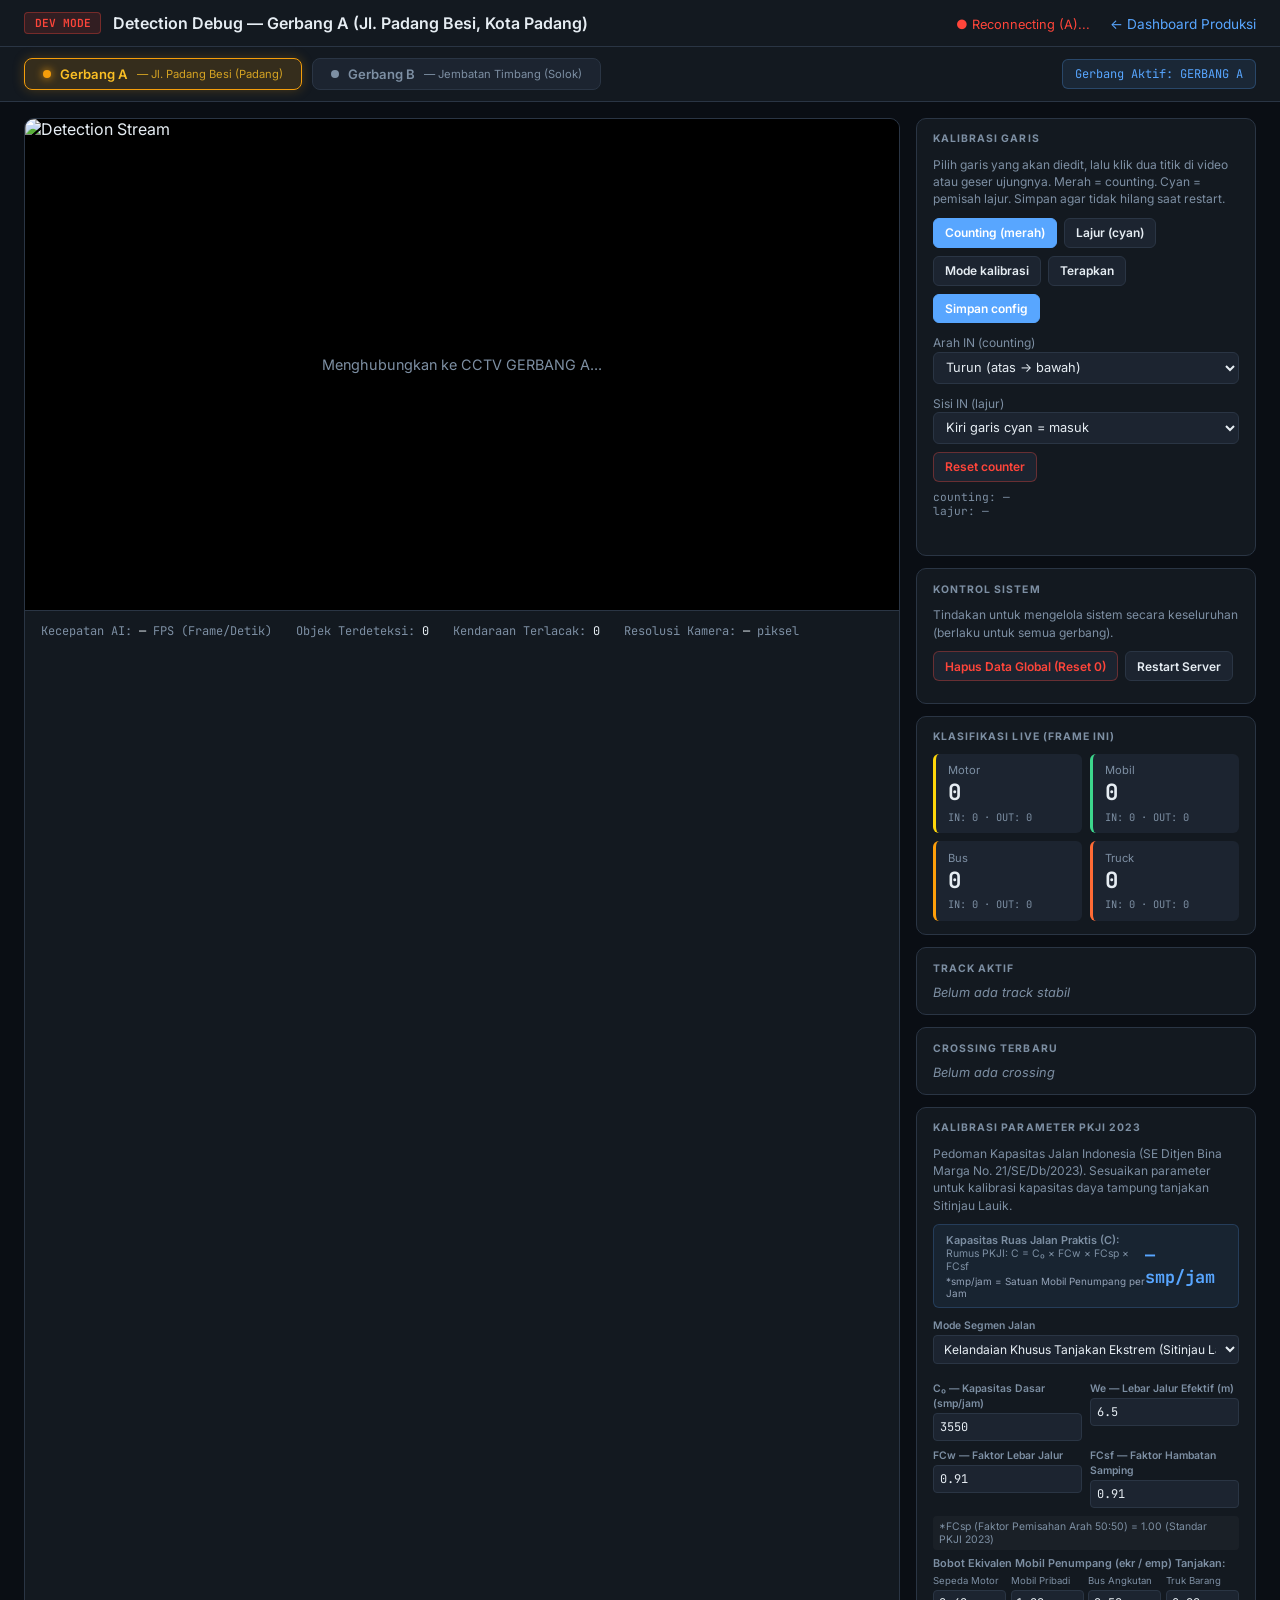
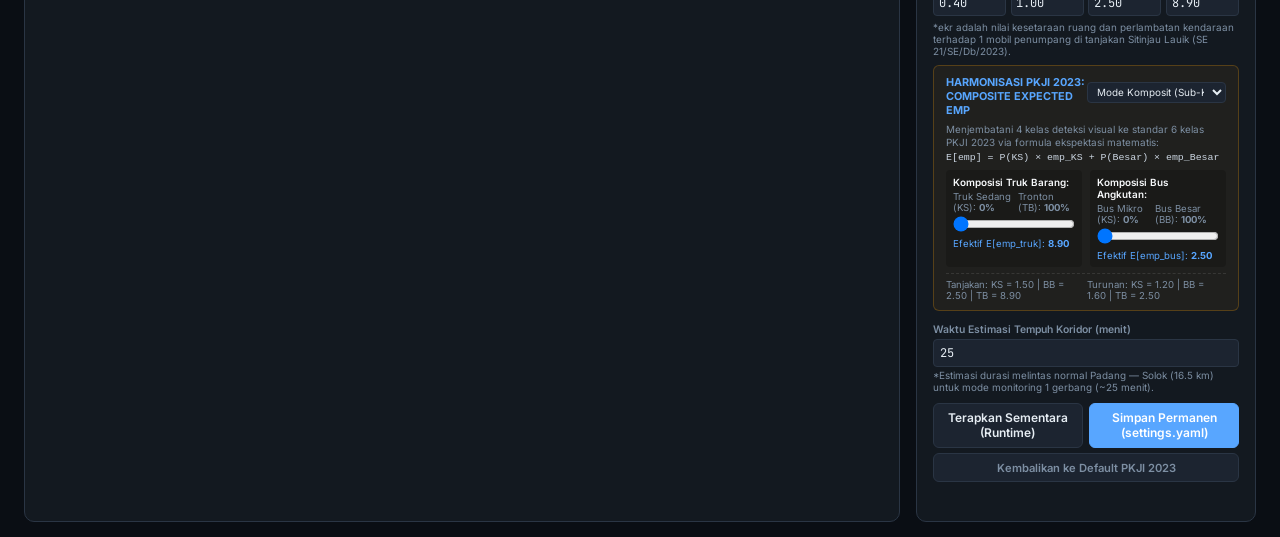
==== commit c3379681: "feat(edge-dev): fix hailo status 74 error fallback, stabilize hevc stream, and add gate b switcher o" ====
--- a/static/dev/index.html
+++ b/static/dev/index.html
@@ -174,6 +174,76 @@
     .coords { font-family: 'JetBrains Mono', monospace; font-size: 0.7rem; color: var(--muted); }
     #cal-status { font-size: 0.75rem; min-height: 1.1rem; margin-top: 0.4rem; color: var(--mobil); }
 
+    /* Gate Switcher Toolbar */
+    .gate-switcher-bar {
+      background: var(--surface);
+      border-bottom: 1px solid var(--border);
+      padding: 0.65rem 1.5rem;
+      display: flex;
+      justify-content: space-between;
+      align-items: center;
+      flex-wrap: wrap;
+      gap: 0.75rem;
+    }
+    .gate-switcher {
+      display: flex;
+      gap: 0.6rem;
+      align-items: center;
+    }
+    .gate-tab {
+      display: inline-flex;
+      align-items: center;
+      gap: 0.55rem;
+      background: var(--surface2);
+      border: 1px solid var(--border);
+      color: var(--muted);
+      padding: 0.45rem 1.15rem;
+      border-radius: 8px;
+      font-size: 0.82rem;
+      font-weight: 600;
+      cursor: pointer;
+      transition: all 0.2s cubic-bezier(0.4, 0, 0.2, 1);
+    }
+    .gate-tab:hover {
+      border-color: rgba(255, 255, 255, 0.3);
+      color: var(--text);
+      background: rgba(255, 255, 255, 0.05);
+    }
+    .gate-tab.active {
+      background: rgba(245, 158, 11, 0.15);
+      border-color: #f59e0b;
+      color: #fbbf24;
+      box-shadow: 0 0 12px rgba(245, 158, 11, 0.25);
+    }
+    .gate-tab .tab-dot {
+      width: 8px;
+      height: 8px;
+      border-radius: 50%;
+      background: var(--muted);
+      transition: background 0.2s;
+    }
+    .gate-tab.active .tab-dot {
+      background: #f59e0b;
+      box-shadow: 0 0 8px #f59e0b;
+    }
+    .gate-tab .tab-sub {
+      font-size: 0.7rem;
+      font-weight: 400;
+      color: var(--muted);
+    }
+    .gate-tab.active .tab-sub {
+      color: rgba(251, 191, 36, 0.8);
+    }
+    .active-gate-badge {
+      font-family: 'JetBrains Mono', monospace;
+      font-size: 0.75rem;
+      color: var(--accent);
+      background: rgba(88, 166, 255, 0.1);
+      border: 1px solid rgba(88, 166, 255, 0.25);
+      padding: 0.35rem 0.75rem;
+      border-radius: 6px;
+    }
+
     @media (max-width: 900px) {
       .layout { grid-template-columns: 1fr; }
     }
@@ -183,13 +253,29 @@
   <header>
     <div style="display:flex;align-items:center;gap:0.75rem">
       <span class="dev-badge">DEV MODE</span>
-      <h1>Detection Debug — Gerbang A (Jl. Padang Besi, Kota Padang)</h1>
+      <h1 id="dev-page-title">Detection Debug — Gerbang A (Jl. Padang Besi, Kota Padang)</h1>
     </div>
     <div class="header-links">
       <span id="ws-status" style="font-size:0.8rem;color:var(--muted)">Connecting...</span>
       <a href="/">← Dashboard Produksi</a>
     </div>
   </header>
+
+  <div class="gate-switcher-bar">
+    <div class="gate-switcher" role="tablist">
+      <button type="button" class="gate-tab active" id="tab-gate-a" onclick="switchGate('A')">
+        <span class="tab-dot"></span>
+        <span>Gerbang A</span>
+        <span class="tab-sub">— Jl. Padang Besi (Padang)</span>
+      </button>
+      <button type="button" class="gate-tab" id="tab-gate-b" onclick="switchGate('B')">
+        <span class="tab-dot"></span>
+        <span>Gerbang B</span>
+        <span class="tab-sub">— Jembatan Timbang (Solok)</span>
+      </button>
+    </div>
+    <div class="active-gate-badge" id="active-gate-badge">Gerbang Aktif: GERBANG A</div>
+  </div>
 
   <div class="layout">
     <div class="video-panel">
@@ -428,7 +514,23 @@
   </div>
 
   <script>
-    const GATE = 'A';
+    let currentGate = 'A';
+    let currentWS = null;
+    let wsReconnectTimer = null;
+
+    const GATE_METADATA = {
+      'A': {
+        name: 'GERBANG A',
+        title: 'Detection Debug — Gerbang A (Jl. Padang Besi, Kota Padang)',
+        desc: 'Jl. Padang Besi, Kota Padang'
+      },
+      'B': {
+        name: 'GERBANG B',
+        title: 'Detection Debug — Gerbang B (Jembatan Timbang, Solok)',
+        desc: 'Jembatan Timbang, Solok'
+      }
+    };
+
     const wrap = document.getElementById('video-wrap');
     const img = document.getElementById('dev-stream');
     const canvas = document.getElementById('line-canvas');
@@ -437,6 +539,70 @@
     let calibrateMode = false;
     let clickStep = 0;
     let editTarget = 'count';
+
+    function switchGate(gateId) {
+      gateId = (gateId || 'A').toUpperCase();
+      if (gateId !== 'A' && gateId !== 'B') gateId = 'A';
+      currentGate = gateId;
+
+      // Perbarui UI Tabs & Badges
+      const tabA = document.getElementById('tab-gate-a');
+      const tabB = document.getElementById('tab-gate-b');
+      if (tabA) tabA.classList.toggle('active', gateId === 'A');
+      if (tabB) tabB.classList.toggle('active', gateId === 'B');
+
+      const meta = GATE_METADATA[gateId];
+      const pageTitle = document.getElementById('dev-page-title');
+      if (pageTitle) pageTitle.textContent = meta.title;
+
+      const badge = document.getElementById('active-gate-badge');
+      if (badge) badge.textContent = 'Gerbang Aktif: ' + meta.name;
+
+      // Sinkronkan parameter URL tanpa reload halaman (?gate=a atau ?gate=b)
+      try {
+        const newUrl = new URL(window.location);
+        newUrl.searchParams.set('gate', gateId.toLowerCase());
+        window.history.replaceState({}, '', newUrl);
+      } catch (e) {}
+
+      // Reset garis kalibrasi draft dan status mode
+      calibrateMode = false;
+      clickStep = 0;
+      dragHandle = null;
+      wrap.classList.remove('calibrate');
+      const calBtn = document.getElementById('btn-calibrate');
+      if (calBtn) {
+        calBtn.classList.remove('active');
+        calBtn.textContent = 'Mode kalibrasi';
+      }
+      setStatus('');
+
+      // Ganti Video Stream MJPEG ke Gerbang Terpilih
+      const offlineMsg = document.getElementById('video-offline');
+      if (offlineMsg) {
+        offlineMsg.style.display = 'flex';
+        offlineMsg.textContent = 'Menghubungkan ke CCTV ' + meta.name + '...';
+      }
+      img.src = '/api/dev/stream/' + gateId + '?t=' + Date.now();
+
+      // Sambungkan ulang WebSocket khusus gerbang terpilih
+      connectWS();
+
+      // Ambil konfigurasi garis & koordinat gerbang dari server
+      fetchGateState(gateId);
+    }
+
+    async function fetchGateState(gateId) {
+      try {
+        const res = await fetch('/api/dev/state/' + gateId);
+        if (res.ok) {
+          const data = await res.json();
+          updateUI(data);
+        }
+      } catch (err) {
+        console.warn('Gagal memuat state gerbang', gateId, err);
+      }
+    }
     let draftLine = null;
     let draftLane = null;
     let frameSize = { w: 2304, h: 1296 };
@@ -546,7 +712,7 @@
         persist,
         reset_counts: reset,
       };
-      const res = await fetch('/api/dev/calibrate/' + GATE, {
+      const res = await fetch('/api/dev/calibrate/' + currentGate, {
         method: 'POST',
         headers: { 'Content-Type': 'application/json' },
         body: JSON.stringify(body),
@@ -1021,22 +1187,61 @@
     });
 
     function connectWS() {
+      if (wsReconnectTimer) {
+        clearTimeout(wsReconnectTimer);
+        wsReconnectTimer = null;
+      }
+      if (currentWS) {
+        currentWS.onclose = null;
+        try { currentWS.close(); } catch(e) {}
+        currentWS = null;
+      }
+
+      const gateId = currentGate;
       const proto = location.protocol === 'https:' ? 'wss:' : 'ws:';
-      const ws = new WebSocket(proto + '//' + location.host + '/api/dev/ws/' + GATE);
+      const ws = new WebSocket(proto + '//' + location.host + '/api/dev/ws/' + gateId);
+      currentWS = ws;
+
+      const wsStatus = document.getElementById('ws-status');
+      if (wsStatus) {
+        wsStatus.textContent = 'Menghubungkan (' + gateId + ')...';
+        wsStatus.style.color = 'var(--muted)';
+      }
+
       ws.onopen = () => {
-        document.getElementById('ws-status').textContent = '● Live';
-        document.getElementById('ws-status').style.color = '#3dd68c';
+        if (ws !== currentWS) return;
+        if (wsStatus) {
+          wsStatus.textContent = '● Live (' + gateId + ')';
+          wsStatus.style.color = '#3dd68c';
+        }
       };
       ws.onmessage = e => {
+        if (ws !== currentWS) return;
         try { updateUI(JSON.parse(e.data)); } catch(err) {}
       };
       ws.onclose = () => {
-        document.getElementById('ws-status').textContent = '● Reconnecting...';
-        document.getElementById('ws-status').style.color = '#ff453a';
-        setTimeout(connectWS, 2000);
+        if (ws !== currentWS) return;
+        if (wsStatus) {
+          wsStatus.textContent = '● Reconnecting (' + gateId + ')...';
+          wsStatus.style.color = '#ff453a';
+        }
+        wsReconnectTimer = setTimeout(() => {
+          if (currentGate === gateId) connectWS();
+        }, 2000);
       };
-    }
-    connectWS();
+      ws.onerror = () => {
+        try { ws.close(); } catch(e) {}
+      };
+    }
+
+    // Inisialisasi awal berdasarkan parameter URL (?gate=b atau ?gate=a)
+    const urlParams = new URLSearchParams(window.location.search);
+    const initialGate = (urlParams.get('gate') || urlParams.get('gerbang') || 'A').toUpperCase();
+    if (initialGate === 'B') {
+      switchGate('B');
+    } else {
+      switchGate('A');
+    }
 
     img.addEventListener('error', () => {
       document.getElementById('video-offline').style.display = 'flex';
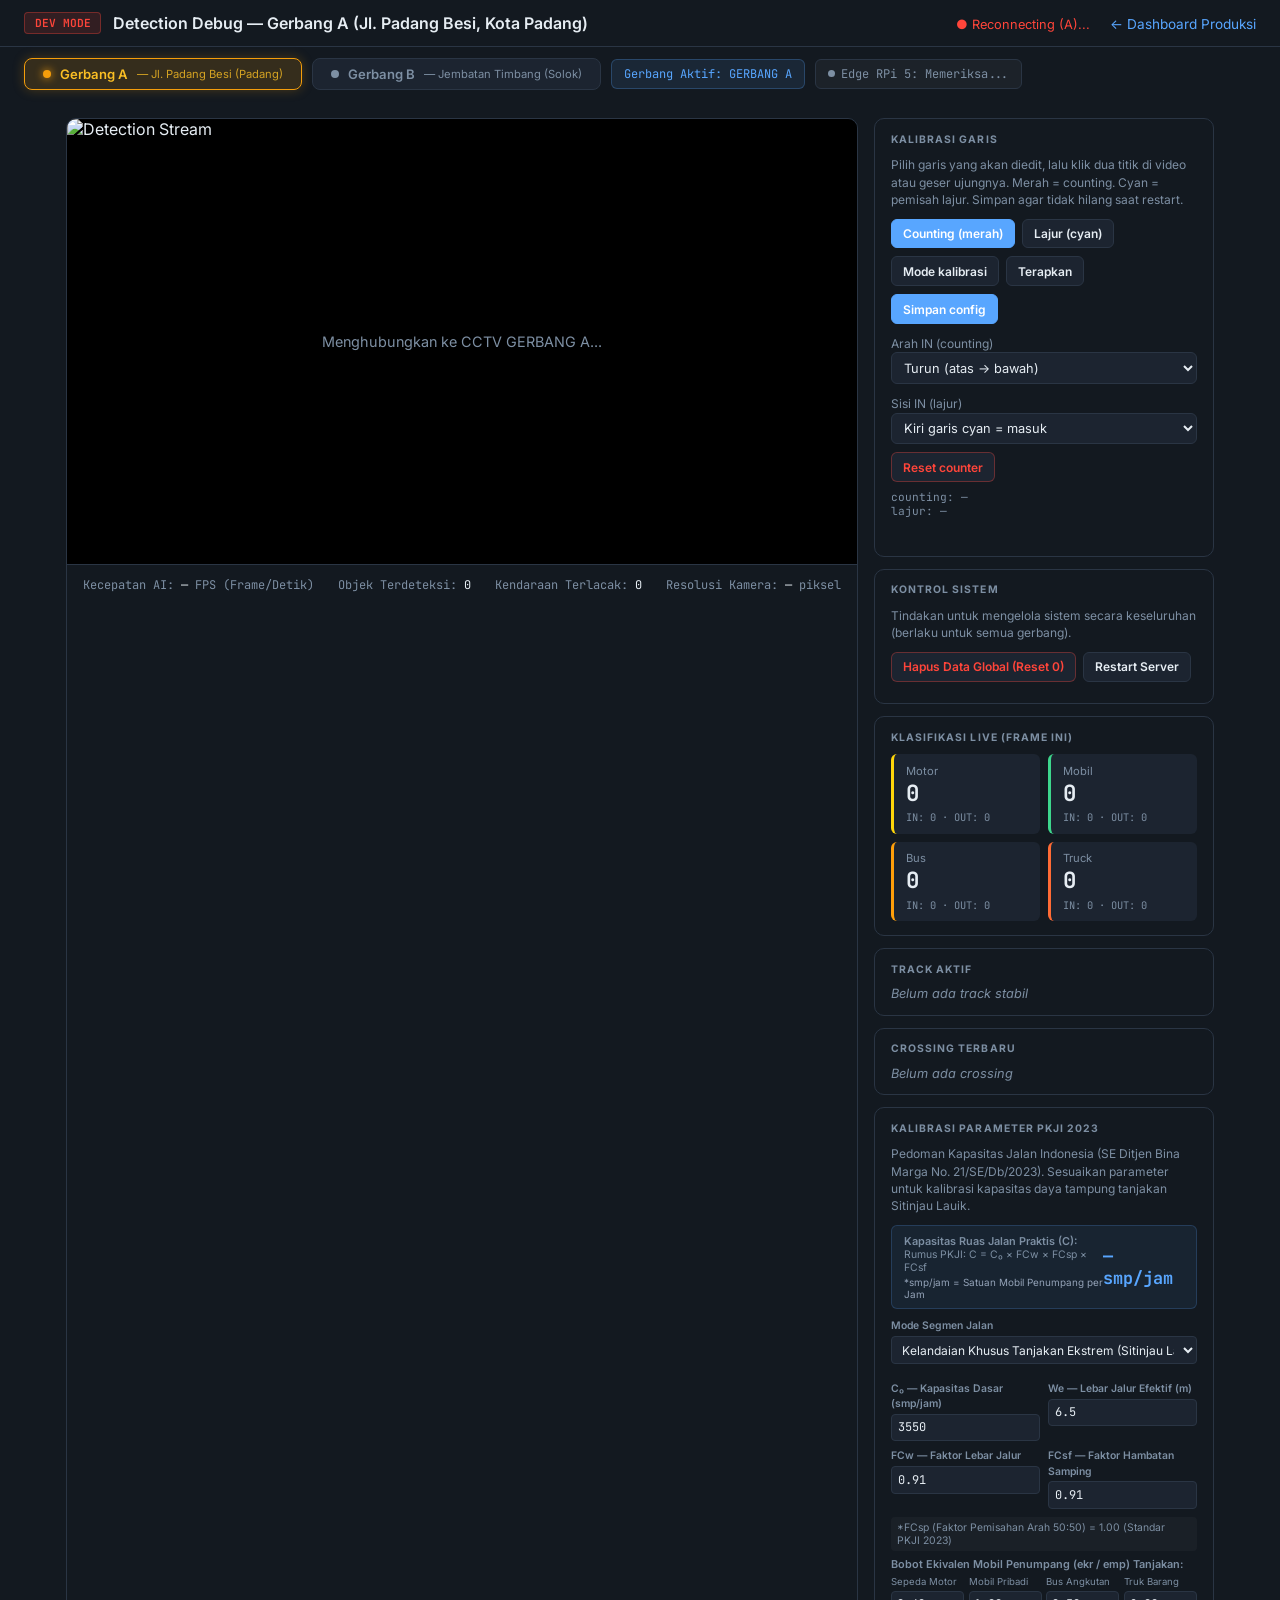
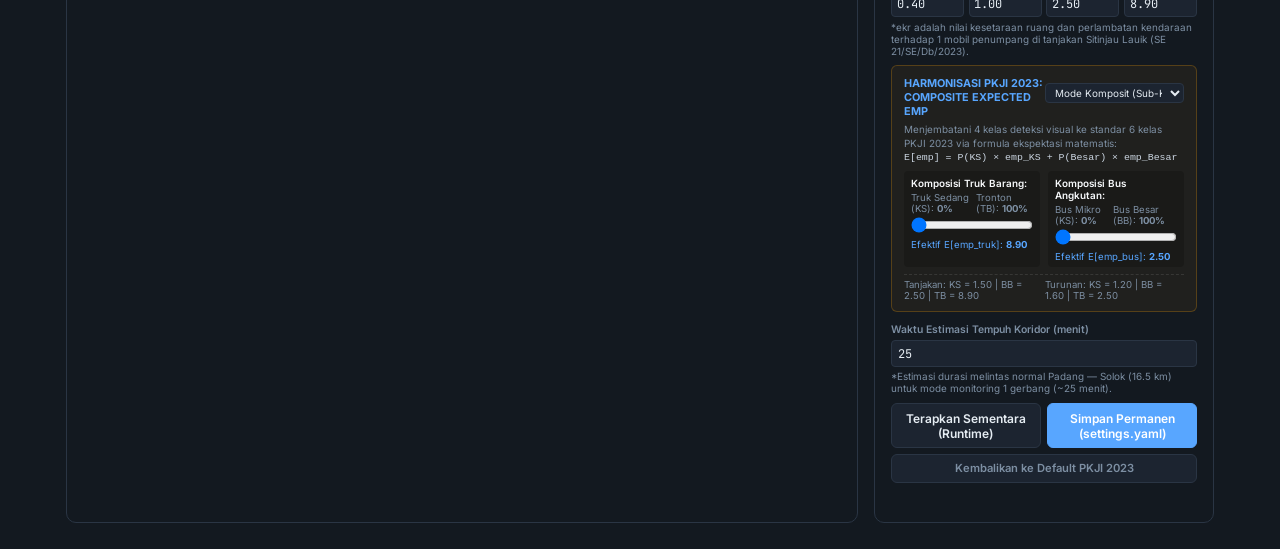
==== commit 870a28b6: "feat(edge): fix Hailo MPS allocation, add embedded edge web stream, and edge telemetry tracking" ====
--- a/static/dev/index.html
+++ b/static/dev/index.html
@@ -243,6 +243,36 @@
       padding: 0.35rem 0.75rem;
       border-radius: 6px;
     }
+    .edge-node-badge {
+      display: inline-flex;
+      align-items: center;
+      gap: 6px;
+      padding: 0.35rem 0.75rem;
+      border-radius: 6px;
+      font-family: 'JetBrains Mono', monospace;
+      font-size: 0.75rem;
+      background: rgba(255, 255, 255, 0.04);
+      border: 1px solid var(--border);
+      color: var(--muted);
+      transition: all 0.3s ease;
+    }
+    .edge-node-badge.online {
+      background: rgba(16, 185, 129, 0.12);
+      border-color: rgba(16, 185, 129, 0.35);
+      color: #34d399;
+    }
+    .edge-dot {
+      width: 7px;
+      height: 7px;
+      border-radius: 50%;
+      background: var(--muted);
+      transition: background 0.3s;
+    }
+    .edge-node-badge.online .edge-dot {
+      background: #10b981;
+      box-shadow: 0 0 8px #10b981;
+      animation: pulse 2s infinite;
+    }
 
     @media (max-width: 900px) {
       .layout { grid-template-columns: 1fr; }
@@ -273,8 +303,13 @@
         <span>Gerbang B</span>
         <span class="tab-sub">— Jembatan Timbang (Solok)</span>
       </button>
+    <div style="display:flex;align-items:center;gap:0.6rem;flex-wrap:wrap">
+      <div class="active-gate-badge" id="active-gate-badge">Gerbang Aktif: GERBANG A</div>
+      <div class="edge-node-badge" id="edge-node-badge" title="Status Edge Computing Raspberry Pi 5 + Hailo-8L di lapangan">
+        <span class="edge-dot" id="edge-dot"></span>
+        <span id="edge-status-text">Edge RPi 5: Memeriksa...</span>
+      </div>
     </div>
-    <div class="active-gate-badge" id="active-gate-badge">Gerbang Aktif: GERBANG A</div>
   </div>
 
   <div class="layout">
@@ -590,6 +625,9 @@
 
       // Ambil konfigurasi garis & koordinat gerbang dari server
       fetchGateState(gateId);
+
+      // Sinkronkan status edge node gerbang
+      updateEdgeBadge();
     }
 
     async function fetchGateState(gateId) {
@@ -1234,6 +1272,29 @@
       };
     }
 
+    async function updateEdgeBadge() {
+      try {
+        const res = await fetch('/api/edge/status');
+        if (!res.ok) return;
+        const data = await res.json();
+        const node = data[currentGate];
+        const badge = document.getElementById('edge-node-badge');
+        const text = document.getElementById('edge-status-text');
+        if (!badge || !text) return;
+        if (node && node.status === 'online') {
+          badge.classList.add('online');
+          const fps = node.fps ? (node.fps.toFixed(1) + ' FPS') : '';
+          const backend = node.backend ? node.backend.toUpperCase() : 'NPU';
+          text.textContent = 'Edge RPi 5: Online (' + backend + ' ' + fps + ')';
+        } else {
+          badge.classList.remove('online');
+          text.textContent = 'Edge RPi 5: Offline (Deteksi Laptop)';
+        }
+      } catch (e) {}
+    }
+    setInterval(updateEdgeBadge, 3000);
+    updateEdgeBadge();
+
     // Inisialisasi awal berdasarkan parameter URL (?gate=b atau ?gate=a)
     const urlParams = new URLSearchParams(window.location.search);
     const initialGate = (urlParams.get('gate') || urlParams.get('gerbang') || 'A').toUpperCase();
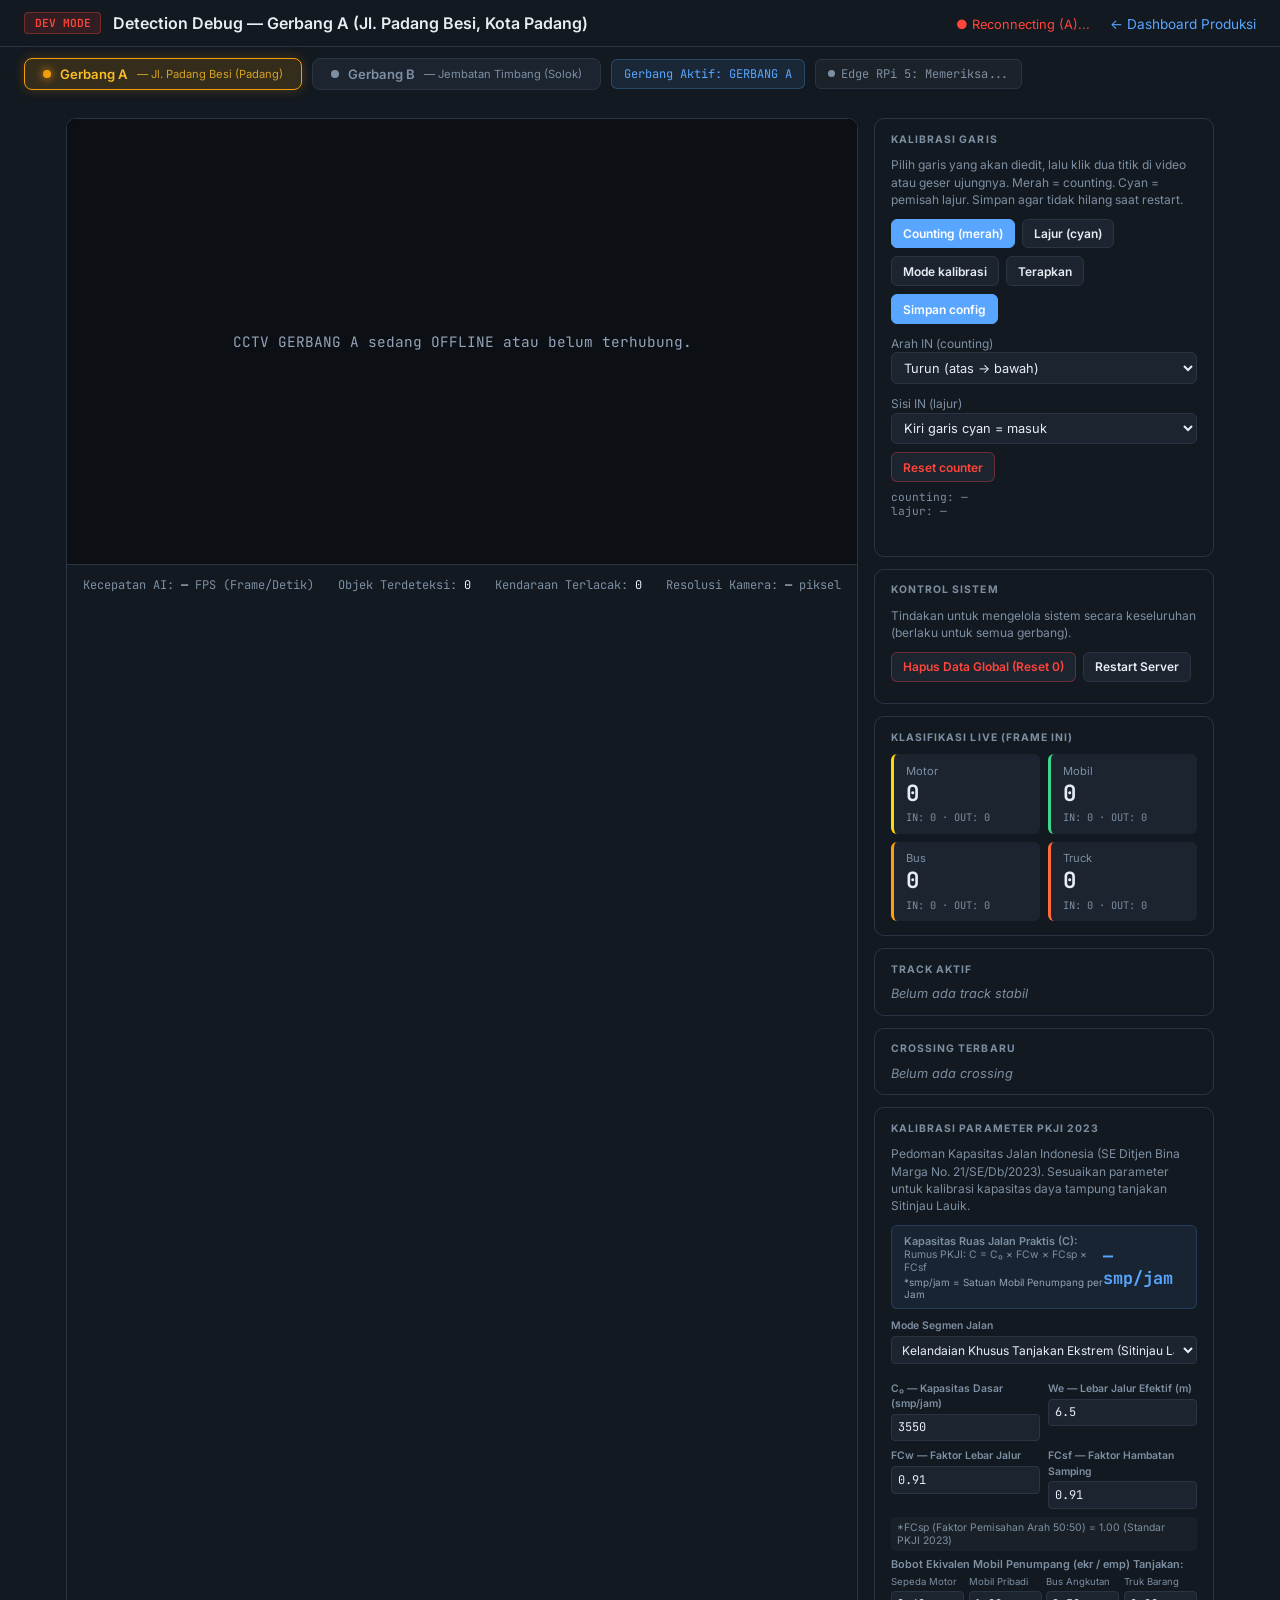
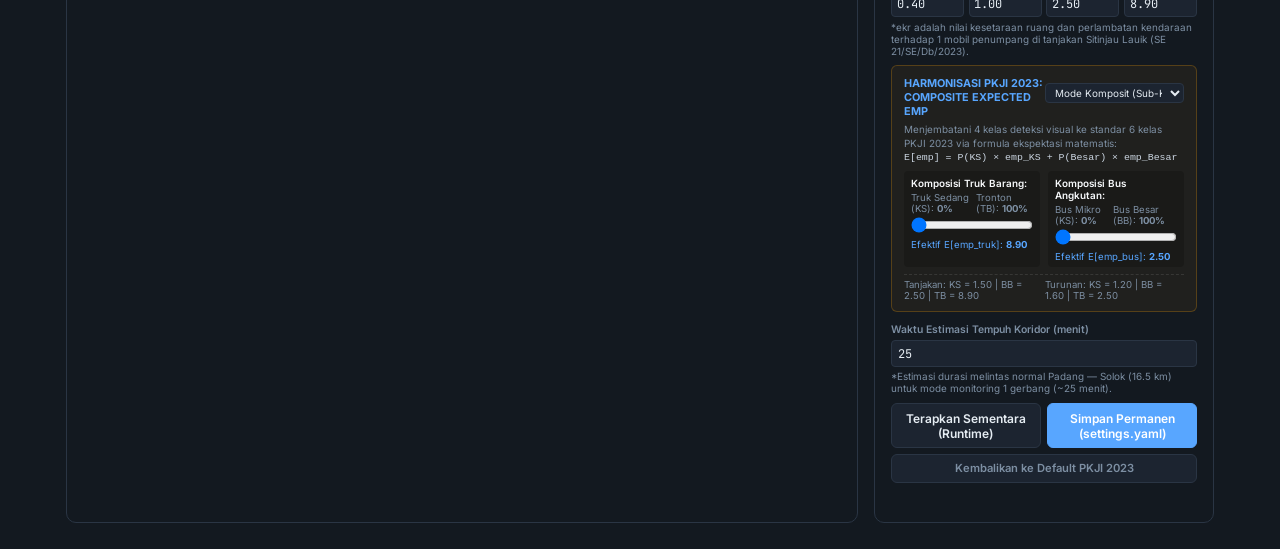
==== commit 41825109: "feat(dev): synchronize Gate A/B, full-span Bardi calibration, prevent frame bleeding, and harden edg" ====
--- a/static/dev/index.html
+++ b/static/dev/index.html
@@ -59,18 +59,29 @@
       aspect-ratio: 16/9;
       position: relative;
     }
-    .video-wrap img { width: 100%; height: 100%; object-fit: contain; display: block; }
+    .video-wrap img {
+      width: 100%; height: 100%;
+      object-fit: contain; display: block;
+      transition: opacity 0.2s ease;
+    }
     #line-canvas {
       position: absolute; inset: 0;
       width: 100%; height: 100%;
       pointer-events: none;
+      z-index: 5;
     }
     .video-wrap.calibrate #line-canvas { pointer-events: auto; cursor: crosshair; }
     .video-offline {
       position: absolute; inset: 0;
       display: flex; align-items: center; justify-content: center;
-      color: var(--muted); font-size: 0.9rem;
+      background: rgba(13, 17, 23, 0.95);
+      backdrop-filter: blur(4px);
+      color: #94a3b8; font-size: 0.9rem;
+      font-family: 'JetBrains Mono', monospace;
       pointer-events: none;
+      z-index: 8;
+      text-align: center;
+      padding: 1.5rem;
     }
     .video-meta {
       padding: 0.75rem 1rem;
@@ -604,6 +615,11 @@
       calibrateMode = false;
       clickStep = 0;
       dragHandle = null;
+      draftLine = null;
+      draftLane = null;
+      ctx.clearRect(0, 0, canvas.width, canvas.height);
+      updateLineLabel();
+
       wrap.classList.remove('calibrate');
       const calBtn = document.getElementById('btn-calibrate');
       if (calBtn) {
@@ -612,7 +628,8 @@
       }
       setStatus('');
 
-      // Ganti Video Stream MJPEG ke Gerbang Terpilih
+      // Sembunyikan frame lama seketika agar tidak membeku dan tertimpa garis gerbang baru
+      img.style.opacity = '0';
       const offlineMsg = document.getElementById('video-offline');
       if (offlineMsg) {
         offlineMsg.style.display = 'flex';
@@ -764,6 +781,12 @@
     }
 
     function updateUI(data) {
+      if (!data) return;
+      // Hindari response dari gerbang lain yang tiba terlambat
+      if (data.gate_id && data.gate_id.toUpperCase() !== currentGate) {
+        return;
+      }
+
       document.getElementById('meta-fps').textContent = (data.inference_fps || 0).toFixed(1);
       document.getElementById('meta-det').textContent = data.detection_count || 0;
       document.getElementById('meta-trk').textContent = data.track_count || 0;
@@ -772,13 +795,17 @@
         document.getElementById('meta-res').textContent = data.frame_width + '×' + data.frame_height;
       }
 
-      if (!calibrateMode && Array.isArray(data.counting_line) && data.counting_line.length === 4) {
-        draftLine = data.counting_line.map(Number);
-      }
-      if (!calibrateMode && Array.isArray(data.lane_divider) && data.lane_divider.length === 4) {
-        draftLane = data.lane_divider.map(Number);
-      }
       if (!calibrateMode) {
+        if (Array.isArray(data.counting_line) && data.counting_line.length === 4) {
+          draftLine = data.counting_line.map(Number);
+        } else {
+          draftLine = null;
+        }
+        if (Array.isArray(data.lane_divider) && data.lane_divider.length === 4) {
+          draftLane = data.lane_divider.map(Number);
+        } else {
+          draftLane = null;
+        }
         updateLineLabel();
         drawOverlay();
       }
@@ -1305,11 +1332,19 @@
     }
 
     img.addEventListener('error', () => {
-      document.getElementById('video-offline').style.display = 'flex';
+      img.style.opacity = '0';
+      const meta = GATE_METADATA[currentGate] || { name: currentGate };
+      const offlineMsg = document.getElementById('video-offline');
+      if (offlineMsg) {
+        offlineMsg.style.display = 'flex';
+        offlineMsg.textContent = 'CCTV ' + meta.name + ' sedang OFFLINE atau belum terhubung.';
+      }
     });
     img.addEventListener('load', () => {
+      img.style.opacity = '1';
       document.getElementById('video-offline').style.display = 'none';
       resizeCanvas();
+      drawOverlay();
     });
     window.addEventListener('resize', resizeCanvas);
     new ResizeObserver(resizeCanvas).observe(wrap);
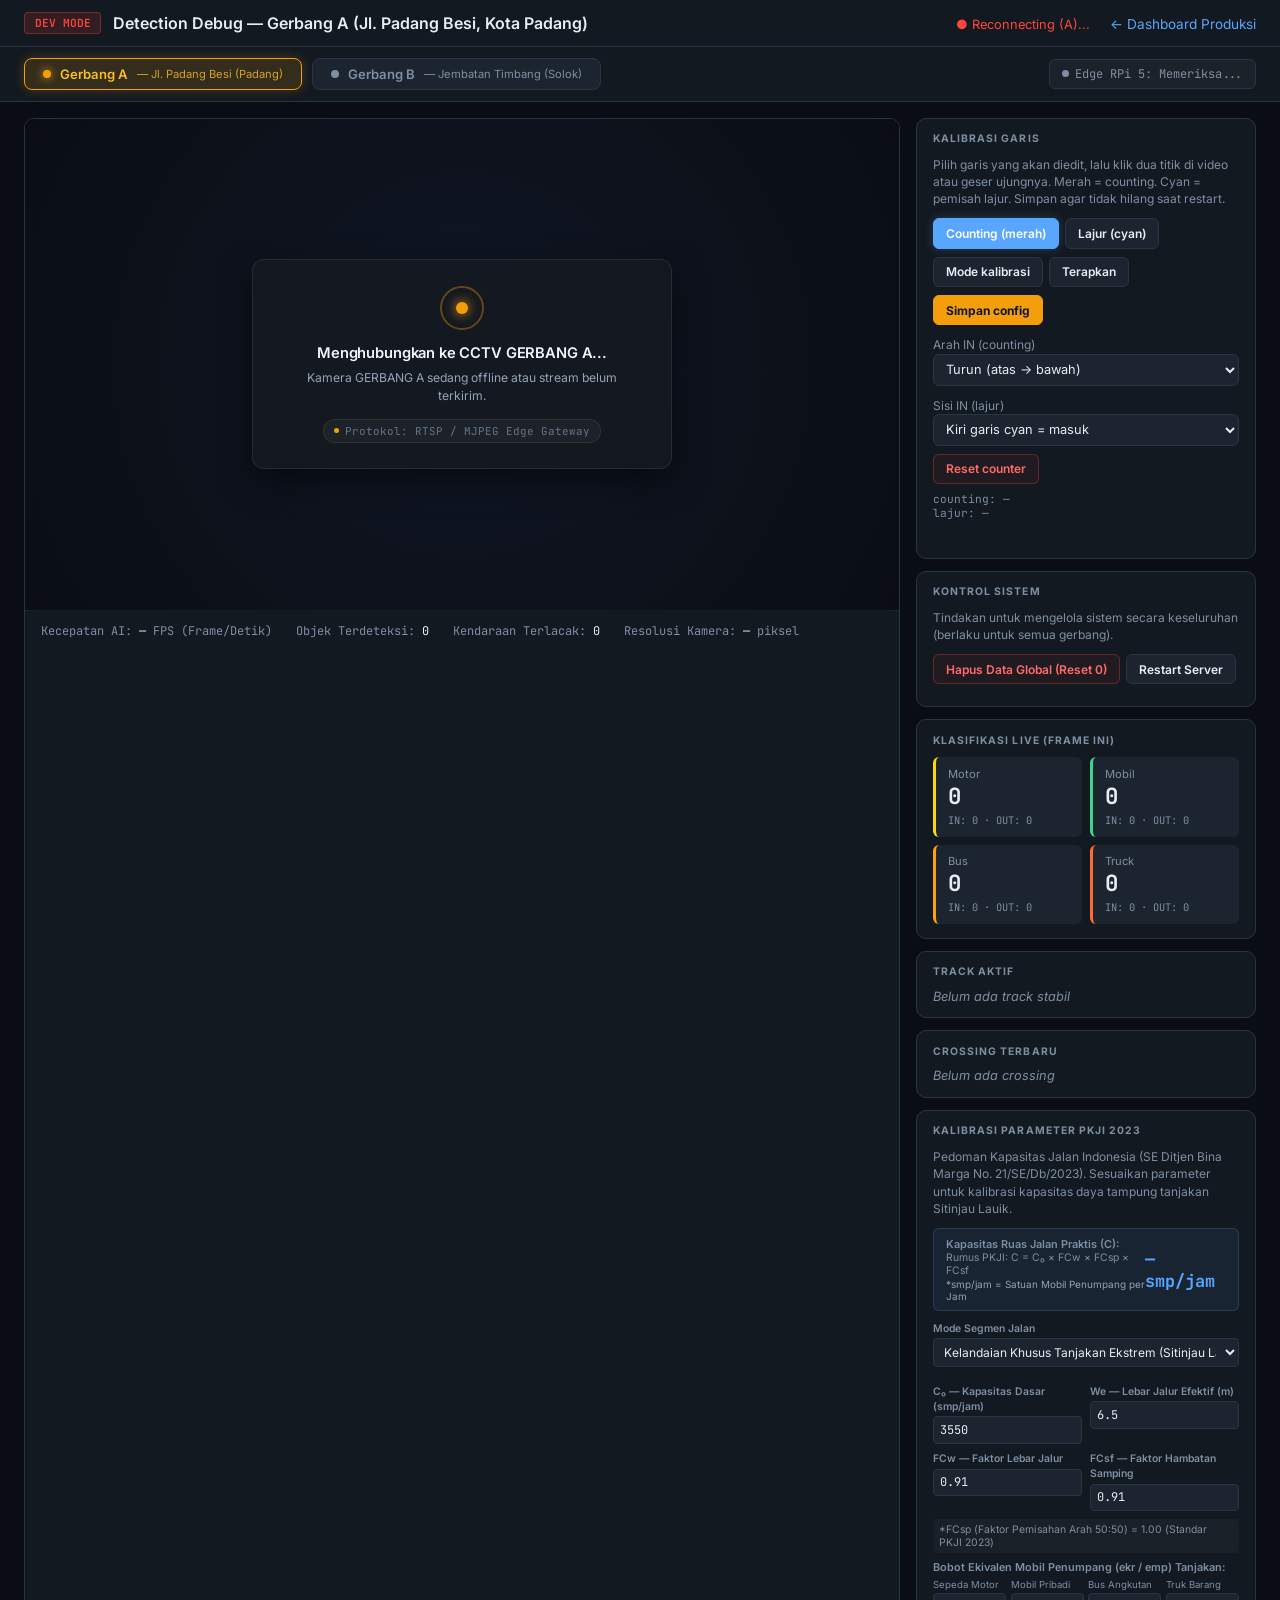
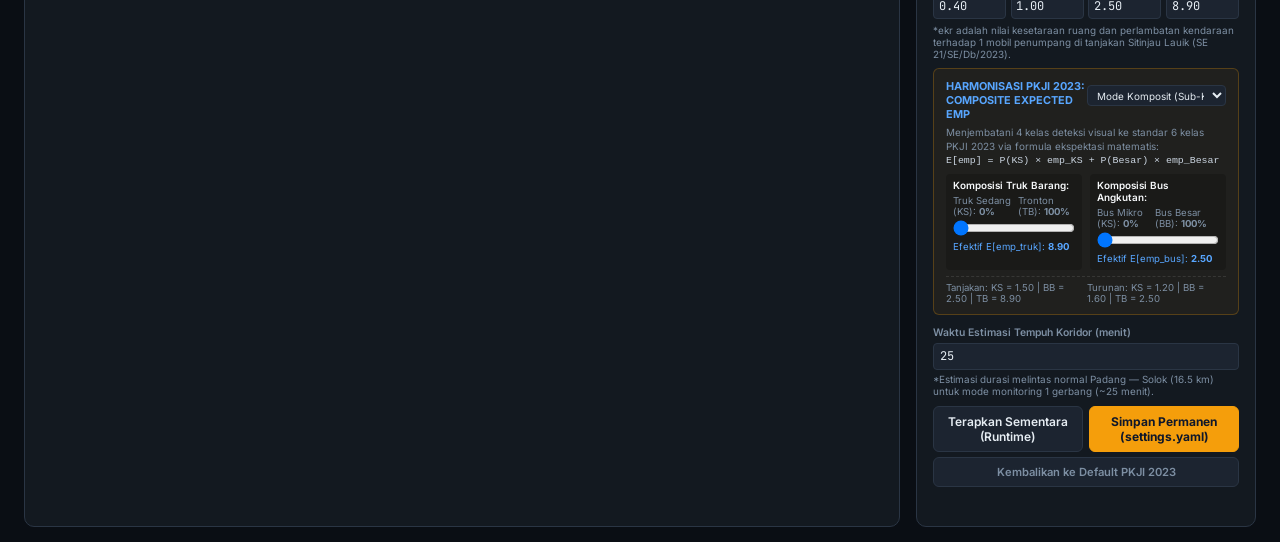
==== commit 667e1fd9: "fix(ui): eliminate offline line shadows, harmonize gate offline states, and remove AI-slop" ====
--- a/static/dev/index.html
+++ b/static/dev/index.html
@@ -74,14 +74,83 @@
     .video-offline {
       position: absolute; inset: 0;
       display: flex; align-items: center; justify-content: center;
-      background: rgba(13, 17, 23, 0.95);
-      backdrop-filter: blur(4px);
-      color: #94a3b8; font-size: 0.9rem;
+      background: radial-gradient(circle at center, rgba(17, 24, 39, 0.94) 0%, rgba(10, 14, 20, 0.98) 100%);
+      backdrop-filter: blur(8px);
+      z-index: 8;
+      padding: 1.5rem;
+      pointer-events: none;
+      transition: opacity 0.25s ease;
+    }
+    .offline-card {
+      display: flex;
+      flex-direction: column;
+      align-items: center;
+      text-align: center;
+      max-width: 420px;
+      padding: 1.6rem 2rem;
+      background: rgba(22, 27, 34, 0.85);
+      border: 1px solid rgba(255, 255, 255, 0.08);
+      border-radius: 12px;
+      box-shadow: 0 12px 32px rgba(0, 0, 0, 0.5);
+    }
+    .offline-beacon {
+      position: relative;
+      width: 44px;
+      height: 44px;
+      display: flex;
+      align-items: center;
+      justify-content: center;
+      margin-bottom: 0.9rem;
+    }
+    .beacon-ring {
+      position: absolute;
+      width: 100%;
+      height: 100%;
+      border-radius: 50%;
+      border: 2px solid rgba(245, 158, 11, 0.35);
+      animation: beacon-pulse 2s cubic-bezier(0.24, 0, 0.38, 1) infinite;
+    }
+    .beacon-core {
+      width: 12px;
+      height: 12px;
+      border-radius: 50%;
+      background: #f59e0b;
+      box-shadow: 0 0 12px #f59e0b;
+    }
+    @keyframes beacon-pulse {
+      0% { transform: scale(0.6); opacity: 0.95; }
+      100% { transform: scale(1.6); opacity: 0; }
+    }
+    .offline-title {
+      font-size: 0.92rem;
+      font-weight: 600;
+      color: #f1f5f9;
+      letter-spacing: -0.01em;
+      margin-bottom: 0.4rem;
+    }
+    .offline-desc {
+      font-size: 0.76rem;
+      color: #94a3b8;
+      line-height: 1.5;
+      margin-bottom: 0.85rem;
+    }
+    .offline-tech-badge {
+      display: inline-flex;
+      align-items: center;
+      gap: 6px;
+      padding: 0.25rem 0.65rem;
+      background: rgba(255, 255, 255, 0.04);
+      border: 1px solid rgba(255, 255, 255, 0.08);
+      border-radius: 999px;
       font-family: 'JetBrains Mono', monospace;
-      pointer-events: none;
-      z-index: 8;
-      text-align: center;
-      padding: 1.5rem;
+      font-size: 0.68rem;
+      color: #64748b;
+    }
+    .offline-tech-badge .tech-dot {
+      width: 5px;
+      height: 5px;
+      border-radius: 50%;
+      background: #f59e0b;
     }
     .video-meta {
       padding: 0.75rem 1rem;
@@ -111,12 +180,49 @@
     button {
       font-family: inherit; font-size: 0.75rem; font-weight: 600;
       border: 1px solid var(--border); background: var(--surface2); color: var(--text);
-      padding: 0.4rem 0.7rem; border-radius: 6px; cursor: pointer;
-    }
-    button:hover { border-color: var(--accent); }
-    button.active { background: var(--accent); border-color: var(--accent); color: #fff; }
-    button.danger { border-color: #ff453a55; color: #ff453a; }
-    button.primary { background: var(--accent); border-color: var(--accent); color: #fff; }
+      padding: 0.42rem 0.75rem; border-radius: 6px; cursor: pointer;
+      transition: all 0.15s ease;
+      display: inline-flex; align-items: center; justify-content: center; gap: 0.4rem;
+    }
+    button:hover {
+      border-color: rgba(255, 255, 255, 0.35);
+      background: rgba(255, 255, 255, 0.08);
+      color: #fff;
+    }
+    button:active {
+      transform: translateY(1px);
+    }
+    button:focus-visible {
+      outline: 2px solid var(--accent);
+      outline-offset: 2px;
+    }
+    button.active {
+      background: var(--accent);
+      border-color: var(--accent);
+      color: #fff;
+      box-shadow: 0 0 10px rgba(88, 166, 255, 0.28);
+    }
+    button.danger {
+      border-color: rgba(255, 69, 58, 0.3);
+      color: #ff6b6b;
+      background: rgba(255, 69, 58, 0.06);
+    }
+    button.danger:hover {
+      border-color: rgba(255, 69, 58, 0.6);
+      background: rgba(255, 69, 58, 0.15);
+      color: #ff8585;
+    }
+    button.primary {
+      background: #f59e0b;
+      border-color: #f59e0b;
+      color: #0f172a;
+      font-weight: 700;
+    }
+    button.primary:hover {
+      background: #fbbf24;
+      border-color: #fbbf24;
+      box-shadow: 0 0 14px rgba(245, 158, 11, 0.35);
+    }
     select {
       width: 100%; background: var(--surface2); color: var(--text);
       border: 1px solid var(--border); border-radius: 6px; padding: 0.4rem 0.5rem;
@@ -168,15 +274,7 @@
     .empty { color: var(--muted); font-size: 0.8rem; font-style: italic; }
     .hint { font-size: 0.75rem; color: var(--muted); line-height: 1.45; margin-bottom: 0.65rem; }
     .btn-row { display: flex; flex-wrap: wrap; gap: 0.4rem; margin-bottom: 0.5rem; }
-    button {
-      font-family: inherit; font-size: 0.75rem; font-weight: 600;
-      border: 1px solid var(--border); background: var(--surface2); color: var(--text);
-      padding: 0.4rem 0.7rem; border-radius: 6px; cursor: pointer;
-    }
-    button:hover { border-color: var(--accent); }
-    button.active { background: var(--accent); border-color: var(--accent); color: #fff; }
-    button.danger { border-color: #ff453a55; color: #ff453a; }
-    button.primary { background: var(--accent); border-color: var(--accent); color: #fff; }
+
     select {
       width: 100%; background: var(--surface2); color: var(--text);
       border: 1px solid var(--border); border-radius: 6px; padding: 0.4rem 0.5rem;
@@ -303,19 +401,19 @@
   </header>
 
   <div class="gate-switcher-bar">
-    <div class="gate-switcher" role="tablist">
-      <button type="button" class="gate-tab active" id="tab-gate-a" onclick="switchGate('A')">
+    <div class="gate-switcher" role="tablist" aria-label="Pilih Gerbang Pemantauan">
+      <button type="button" class="gate-tab active" id="tab-gate-a" onclick="switchGate('A')" role="tab" aria-selected="true">
         <span class="tab-dot"></span>
         <span>Gerbang A</span>
         <span class="tab-sub">— Jl. Padang Besi (Padang)</span>
       </button>
-      <button type="button" class="gate-tab" id="tab-gate-b" onclick="switchGate('B')">
+      <button type="button" class="gate-tab" id="tab-gate-b" onclick="switchGate('B')" role="tab" aria-selected="false">
         <span class="tab-dot"></span>
         <span>Gerbang B</span>
         <span class="tab-sub">— Jembatan Timbang (Solok)</span>
       </button>
-    <div style="display:flex;align-items:center;gap:0.6rem;flex-wrap:wrap">
-      <div class="active-gate-badge" id="active-gate-badge">Gerbang Aktif: GERBANG A</div>
+    </div>
+    <div style="display:flex;align-items:center;gap:0.75rem;flex-wrap:wrap">
       <div class="edge-node-badge" id="edge-node-badge" title="Status Edge Computing Raspberry Pi 5 + Hailo-8L di lapangan">
         <span class="edge-dot" id="edge-dot"></span>
         <span id="edge-status-text">Edge RPi 5: Memeriksa...</span>
@@ -328,7 +426,20 @@
       <div class="video-wrap" id="video-wrap">
         <img id="dev-stream" src="/api/dev/stream/A" alt="Detection Stream">
         <canvas id="line-canvas"></canvas>
-        <div class="video-offline" id="video-offline" style="display:none">Menunggu frame deteksi...</div>
+        <div class="video-offline" id="video-offline">
+          <div class="offline-card">
+            <div class="offline-beacon">
+              <div class="beacon-ring"></div>
+              <div class="beacon-core"></div>
+            </div>
+            <div class="offline-title" id="offline-title">Menghubungkan ke CCTV GERBANG A...</div>
+            <div class="offline-desc" id="offline-desc">Menunggu aliran video RTSP atau sinyal deteksi dari unit kamera.</div>
+            <div class="offline-tech-badge">
+              <span class="tech-dot"></span>
+              <span id="offline-tech-text">Protokol: RTSP / MJPEG Edge Gateway</span>
+            </div>
+          </div>
+        </div>
       </div>
       <div class="video-meta">
         <span>Kecepatan AI: <val id="meta-fps">—</val> FPS (Frame/Detik)</span>
@@ -563,6 +674,7 @@
     let currentGate = 'A';
     let currentWS = null;
     let wsReconnectTimer = null;
+    let streamLive = false;
 
     const GATE_METADATA = {
       'A': {
@@ -591,18 +703,21 @@
       if (gateId !== 'A' && gateId !== 'B') gateId = 'A';
       currentGate = gateId;
 
-      // Perbarui UI Tabs & Badges
+      // Perbarui UI Tabs
       const tabA = document.getElementById('tab-gate-a');
       const tabB = document.getElementById('tab-gate-b');
-      if (tabA) tabA.classList.toggle('active', gateId === 'A');
-      if (tabB) tabB.classList.toggle('active', gateId === 'B');
+      if (tabA) {
+        tabA.classList.toggle('active', gateId === 'A');
+        tabA.setAttribute('aria-selected', gateId === 'A' ? 'true' : 'false');
+      }
+      if (tabB) {
+        tabB.classList.toggle('active', gateId === 'B');
+        tabB.setAttribute('aria-selected', gateId === 'B' ? 'true' : 'false');
+      }
 
       const meta = GATE_METADATA[gateId];
       const pageTitle = document.getElementById('dev-page-title');
       if (pageTitle) pageTitle.textContent = meta.title;
-
-      const badge = document.getElementById('active-gate-badge');
-      if (badge) badge.textContent = 'Gerbang Aktif: ' + meta.name;
 
       // Sinkronkan parameter URL tanpa reload halaman (?gate=a atau ?gate=b)
       try {
@@ -612,6 +727,7 @@
       } catch (e) {}
 
       // Reset garis kalibrasi draft dan status mode
+      streamLive = false;
       calibrateMode = false;
       clickStep = 0;
       dragHandle = null;
@@ -628,13 +744,17 @@
       }
       setStatus('');
 
-      // Sembunyikan frame lama seketika agar tidak membeku dan tertimpa garis gerbang baru
+      // Sembunyikan frame lama seketika dan tampilkan status menghubungkan yang bersih
       img.style.opacity = '0';
       const offlineMsg = document.getElementById('video-offline');
       if (offlineMsg) {
         offlineMsg.style.display = 'flex';
-        offlineMsg.textContent = 'Menghubungkan ke CCTV ' + meta.name + '...';
-      }
+        const titleEl = document.getElementById('offline-title');
+        const descEl = document.getElementById('offline-desc');
+        if (titleEl) titleEl.textContent = 'Menghubungkan ke CCTV ' + meta.name + '...';
+        if (descEl) descEl.textContent = 'Menunggu aliran video RTSP atau sinyal deteksi dari unit kamera.';
+      }
+      drawOverlay();
       img.src = '/api/dev/stream/' + gateId + '?t=' + Date.now();
 
       // Sambungkan ulang WebSocket khusus gerbang terpilih
@@ -739,6 +859,8 @@
 
     function drawOverlay() {
       ctx.clearRect(0, 0, canvas.width, canvas.height);
+      // Cegah bayangan garis sumbu X/Y ketika kamera sedang offline di luar mode kalibrasi
+      if (!streamLive && !calibrateMode) return;
       drawOneLine(draftLine, '#ff453a', calibrateMode && editTarget === 'count');
       drawOneLine(draftLane, '#3dd6ff', calibrateMode && editTarget === 'lane');
     }
@@ -1313,9 +1435,11 @@
           const fps = node.fps ? (node.fps.toFixed(1) + ' FPS') : '';
           const backend = node.backend ? node.backend.toUpperCase() : 'NPU';
           text.textContent = 'Edge RPi 5: Online (' + backend + ' ' + fps + ')';
+          badge.title = 'Edge unit terhubung via Hailo-8L NPU';
         } else {
           badge.classList.remove('online');
-          text.textContent = 'Edge RPi 5: Offline (Deteksi Laptop)';
+          text.textContent = 'Edge RPi 5: Offline';
+          badge.title = 'Edge computing RPi 5 offline. Deteksi otomatis berjalan via engine lokal (fallback).';
         }
       } catch (e) {}
     }
@@ -1332,19 +1456,28 @@
     }
 
     img.addEventListener('error', () => {
+      streamLive = false;
       img.style.opacity = '0';
-      const meta = GATE_METADATA[currentGate] || { name: currentGate };
+      const meta = GATE_METADATA[currentGate] || { name: 'GERBANG ' + currentGate };
       const offlineMsg = document.getElementById('video-offline');
       if (offlineMsg) {
         offlineMsg.style.display = 'flex';
-        offlineMsg.textContent = 'CCTV ' + meta.name + ' sedang OFFLINE atau belum terhubung.';
-      }
+        const titleEl = document.getElementById('offline-title');
+        const descEl = document.getElementById('offline-desc');
+        if (titleEl) titleEl.textContent = 'Menghubungkan ke CCTV ' + meta.name + '...';
+        if (descEl) descEl.textContent = 'Kamera ' + meta.name + ' sedang offline atau stream belum terkirim.';
+      }
+      drawOverlay();
     });
     img.addEventListener('load', () => {
-      img.style.opacity = '1';
-      document.getElementById('video-offline').style.display = 'none';
-      resizeCanvas();
-      drawOverlay();
+      if (img.naturalWidth > 0 && img.naturalHeight > 0) {
+        streamLive = true;
+        img.style.opacity = '1';
+        const off = document.getElementById('video-offline');
+        if (off) off.style.display = 'none';
+        resizeCanvas();
+        drawOverlay();
+      }
     });
     window.addEventListener('resize', resizeCanvas);
     new ResizeObserver(resizeCanvas).observe(wrap);
